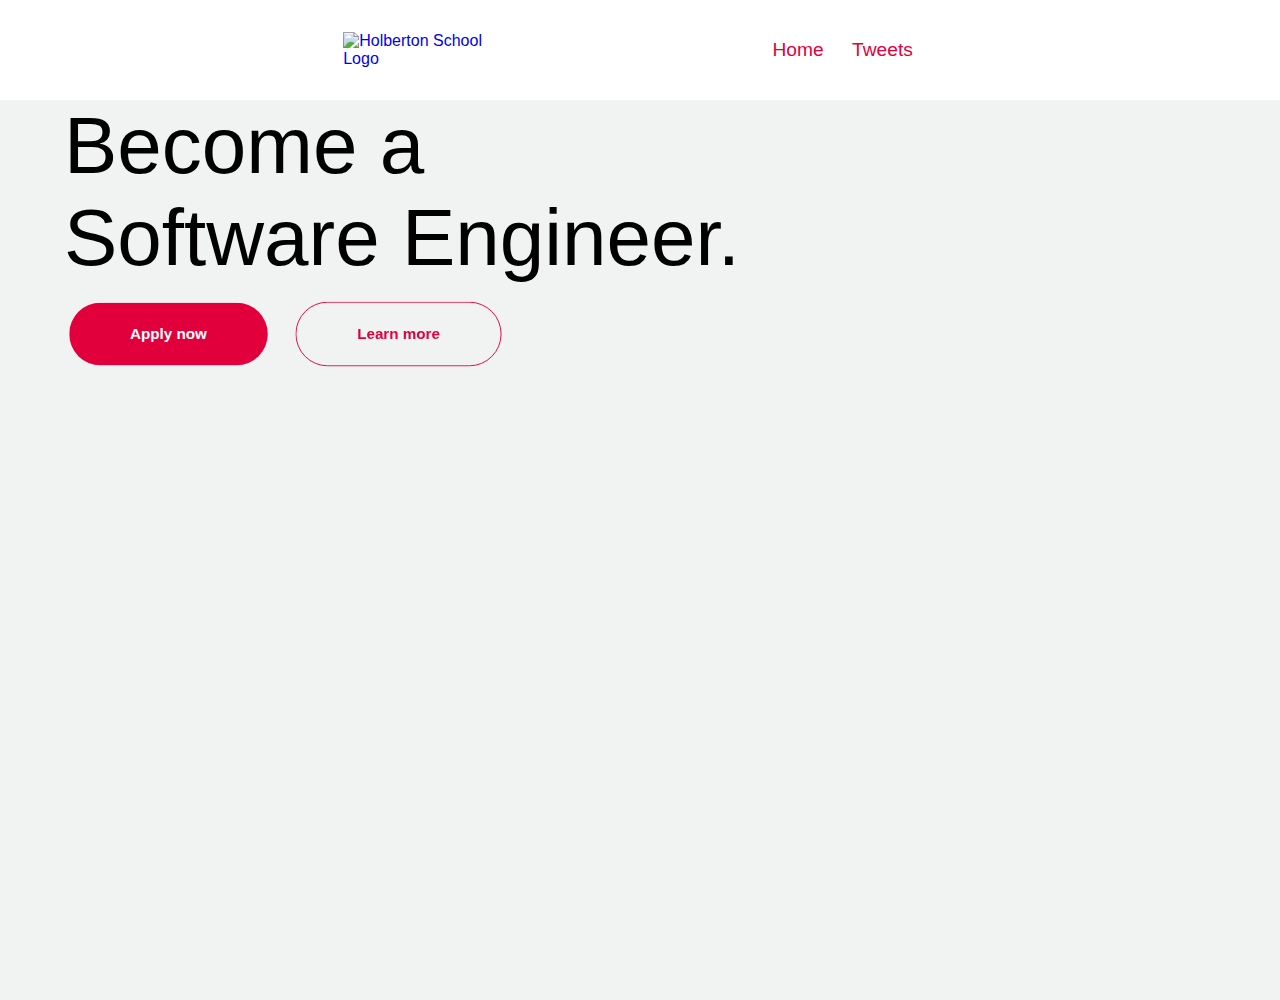
==== index.html @ dfec3b62 "first commit" ====
<!DOCTYPE html>
<html lang="en">
  <head>
    <meta charset="UTF-8" />
    <meta name="viewport" content="width=device-width, initial-scale=1.0" />
    <link rel="stylesheet" href="css/style.css" />
    <title>Holberton School - School of Computer Science and Programming</title>
  </head>
  <body>
    <header>
      <div class="container header-wrapper">
        <a href="#" class="logo">
          <img
            src="https://uploads-ssl.webflow.com/6105315644a26f77912a1ada/63eea844ae4e3022154e2878_Holberton-p-500.png"
            alt="Holberton School Logo"
          />
        </a>
        <nav>
          <ul>
            <li><a href="index.html">Home</a></li>
            <li><a href="tweets.html">Tweets</a></li>
          </ul>
        </nav>
      </div>
    </header>
    <main>
      <section class="hero">
        <div class="container">
          <h1>Become a <br> Software Engineer.</h1>
          <a href="#" class="btn primary-btn">Apply now</a>
          <a href="tweets.html" class="btn secondary-btn">Learn more</a>
        </div>
      </section>
    </main>
  </body>
</html>
---- css/style.css ----
*{
    margin: 0;
    padding: 0;
    box-sizing: border-box;
}

@import url('https://fonts.googleapis.com/css2?family=Hanken+Grotesk&display=swap');

:root{
    --primary-color: #e1003c;
    --secondary-color: rgba(41, 39, 40, .8);
    --background-color: #f1f2f2;
}

a{
    text-decoration: none;
}
ul{
    list-style-type: none;
}

.primary-btn{
    background-color: var(--primary-color);
    color: #fff;
    
}

.secondary-btn{
    border: 1px solid var(--primary-color);
    color: var(--primary-color);
}

.container{
    width: 90%;
    margin: 0 auto;
}

.container::after,
.container::before{
    content: " ";
    grid-area: 1 / 1 / 2 / 2;
    grid-row-start: 1;
    grid-column-start: 1;
    grid-row-end: 2;
    grid-column-end: 2;
    display: grid;
}

body{
    font-family: 'Hanken Grotesk', sans-serif;
}

header{
    position: -webkit-sticky;
    position: sticky;
    top: 0;
    background-color: #fff;
}

.header-wrapper{
    height: 100px;
    display: flex;
    justify-content: space-between; 
    align-items: center;
}

.logo{
    width: 150px;
}

.logo img{
    width: 100%;
}
nav ul li{
    display: inline-block;
}

nav ul li a{
    color: var(--primary-color);
    font-size: 1.2rem;
    font-weight: 500;
    padding-right: 1.5rem;
    transition: 0.3s;
}

nav ul li a:hover{
    color: black;
}

section{
    height: 100vh;
}

.hero{
    background-color: var(--background-color);
    background-image: url('https://uploads-ssl.webflow.com/6105315644a26f77912a1ada/611e13a82c74407dfebd313f_semi-logo-holberton-01.svg');
    background-repeat: no-repeat;
    background-position: top right;
}

.hero h1{
    font-size: 80px;
    font-weight: 500;
}

.hero .btn{
    display: inline-block;
    padding: 1.5rem 4rem;
    border-radius: 80px;
    transition: 0.3s;
    margin-top: 1rem;
    margin-right: 0.8rem;
    font-weight: bold;
    transform: scale(0.95);
}

.hero .btn:hover{
    transform: scale(1);
}

.hero .btn:first-child{
    margin-left: 0;
}
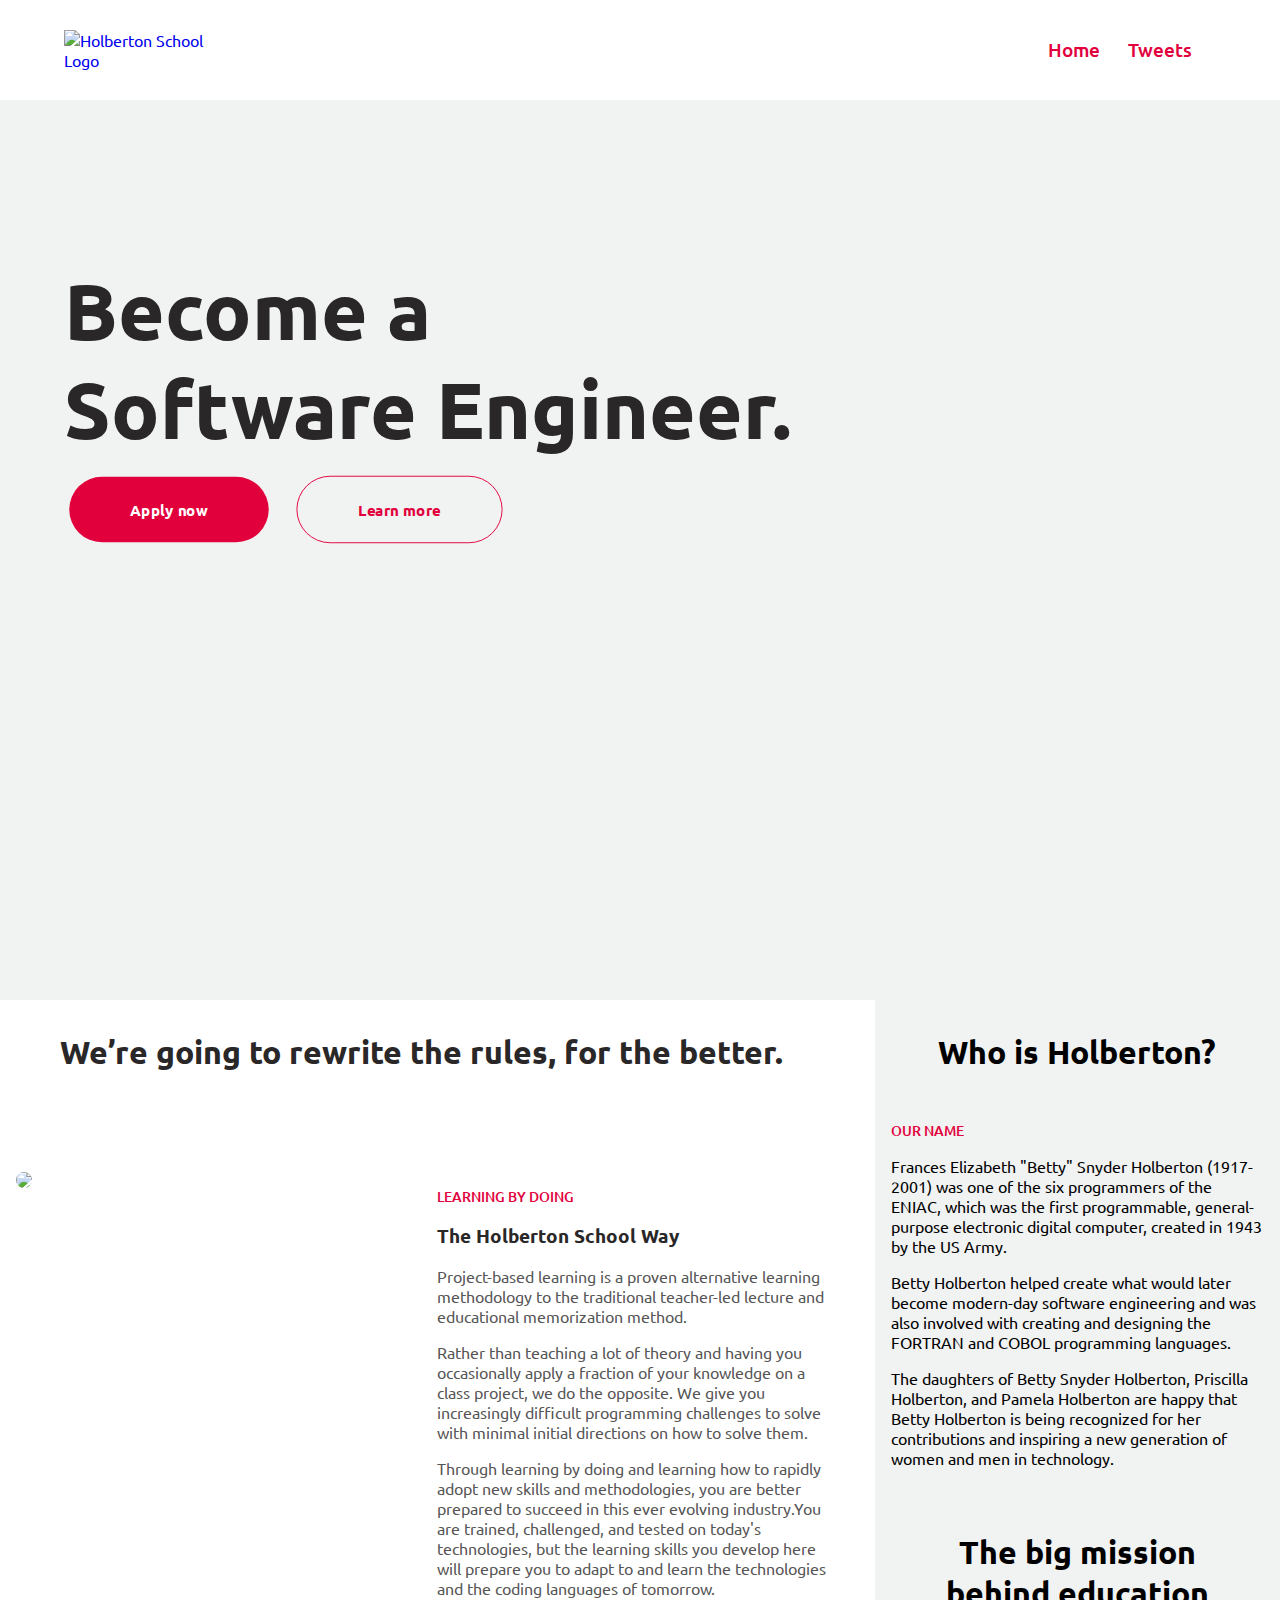
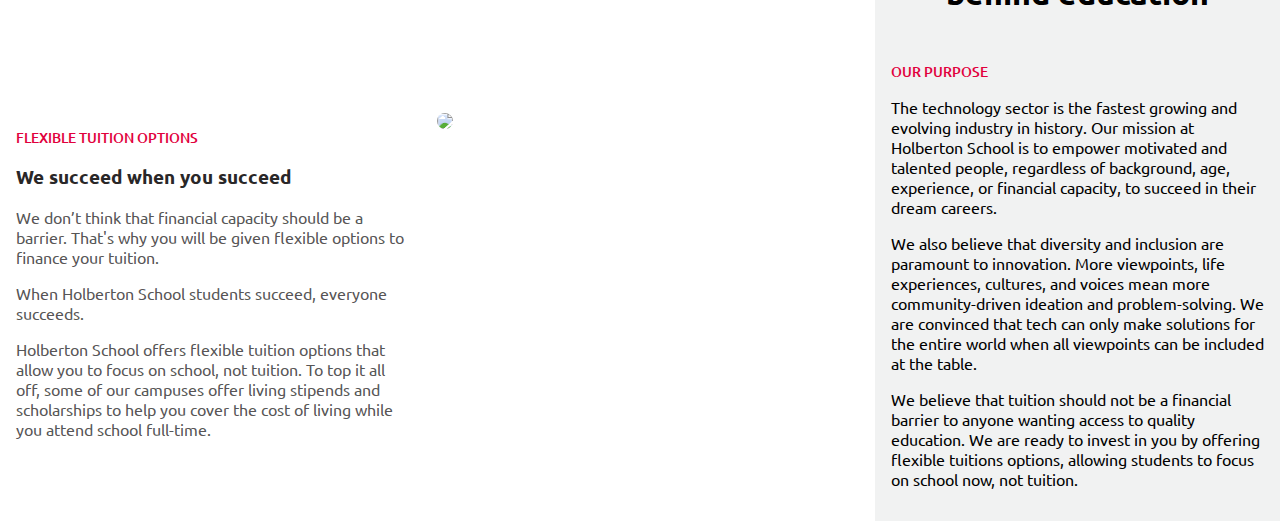
==== commit 19a1b1bb: "main added" ====
--- a/index.html
+++ b/index.html
@@ -4,6 +4,12 @@
     <meta charset="UTF-8" />
     <meta name="viewport" content="width=device-width, initial-scale=1.0" />
     <link rel="stylesheet" href="css/style.css" />
+    <link rel="preconnect" href="https://fonts.googleapis.com" />
+    <link rel="preconnect" href="https://fonts.gstatic.com" crossorigin />
+    <link
+      href="https://fonts.googleapis.com/css2?family=Ubuntu&display=swap"
+      rel="stylesheet"
+    />
     <title>Holberton School - School of Computer Science and Programming</title>
   </head>
   <body>
@@ -26,11 +32,109 @@
     <main>
       <section class="hero">
         <div class="container">
-          <h1>Become a <br> Software Engineer.</h1>
+          <h1>
+            Become a <br />
+            Software Engineer.
+          </h1>
           <a href="#" class="btn primary-btn">Apply now</a>
           <a href="tweets.html" class="btn secondary-btn">Learn more</a>
         </div>
       </section>
+      <section class="content">
+        <h2 class="content-title">
+          We’re going to rewrite the rules, for the better.
+        </h2>
+        <div class="content-item">
+          <img
+            src="https://uploads-ssl.webflow.com/6105315644a26f77912a1ada/61058b185aff04feaec9b10a_Holberton_Tulsa_0311.jpg"
+          />
+        </div>
+        <div class="content-item">
+          <h2 class="item-title">LEARNING BY DOING</h2>
+          <h3 class="item-subtitle">The Holberton School Way</h3>
+          <p>
+            Project-based learning is a proven alternative learning methodology
+            to the traditional teacher-led lecture and educational memorization
+            method.
+          </p>
+          <p>
+            Rather than teaching a lot of theory and having you occasionally
+            apply a fraction of your knowledge on a class project, we do the
+            opposite. We give you increasingly difficult programming challenges
+            to solve with minimal initial directions on how to solve them.
+          </p>
+          <p>
+            Through learning by doing and learning how to rapidly adopt new
+            skills and methodologies, you are better prepared to succeed in this
+            ever evolving industry.You are trained, challenged, and tested on
+            today's technologies, but the learning skills you develop here will
+            prepare you to adapt to and learn the technologies and the coding
+            languages of tomorrow.
+          </p>
+        </div>
+        <div class="content-item">
+          <h2 class="item-title">FLEXIBLE TUITION OPTIONS</h2>
+          <h3 class="item-subtitle">We succeed when you succeed</h3>
+          <p>
+            We don’t think that financial capacity should be a barrier. That's
+            why you will be given flexible options to finance your tuition.
+          </p>
+          <p>When Holberton School students succeed, everyone succeeds.</p>
+          <p>
+            Holberton School offers flexible tuition options that allow you to
+            focus on school, not tuition. To top it all off, some of our
+            campuses offer living stipends and scholarships to help you cover
+            the cost of living while you attend school full-time.
+          </p>
+        </div>
+        <div class="content-item">
+          <img
+            src="https://uploads-ssl.webflow.com/6105315644a26f77912a1ada/61058b175aff04db05c9b109_Holberton_Tulsa_0403.jpg"
+          />
+        </div>
+      </section>
+      <aside>
+        <h2>Who is Holberton?</h2>
+        <p class="aside-subtitle">OUR NAME</p>
+        <p>
+          Frances Elizabeth "Betty" Snyder Holberton (1917-2001) was one of the
+          six programmers of the ENIAC, which was the first programmable,
+          general-purpose electronic digital computer, created in 1943 by the US
+          Army.
+        </p>
+        <p>
+          Betty Holberton helped create what would later become modern-day
+          software engineering and was also involved with creating and designing
+          the FORTRAN and COBOL programming languages.
+        </p>
+        <p>
+          The daughters of Betty Snyder Holberton, Priscilla Holberton, and
+          Pamela Holberton are happy that Betty Holberton is being recognized
+          for her contributions and inspiring a new generation of women and men
+          in technology.
+        </p>
+        <h2>The big mission behind education</h2>
+        <p class="aside-subtitle">OUR PURPOSE</p>
+        <p>
+          The technology sector is the fastest growing and evolving industry in
+          history. Our mission at Holberton School is to empower motivated and
+          talented people, regardless of background, age, experience, or
+          financial capacity, to succeed in their dream careers.
+        </p>
+        <p>
+          We also believe that diversity and inclusion are paramount to
+          innovation. More viewpoints, life experiences, cultures, and voices
+          mean more community-driven ideation and problem-solving. We are
+          convinced that tech can only make solutions for the entire world when
+          all viewpoints can be included at the table.
+        </p>
+        <p>
+          We believe that tuition should not be a financial barrier to anyone
+          wanting access to quality education. We are ready to invest in you by
+          offering flexible tuitions options, allowing students to focus on
+          school now, not tuition.
+        </p>
+      </aside>
     </main>
   </body>
 </html>
--- a/css/style.css
+++ b/css/style.css
@@ -4,12 +4,12 @@
     box-sizing: border-box;
 }
 
-@import url('https://fonts.googleapis.com/css2?family=Hanken+Grotesk&display=swap');
-
 :root{
     --primary-color: #e1003c;
     --secondary-color: rgba(41, 39, 40, .8);
     --background-color: #f1f2f2;
+    --primary-text-color: #292728;
+    --secondary-text-color: rgba(41, 39, 40, .8);
 }
 
 a{
@@ -35,19 +35,8 @@
     margin: 0 auto;
 }
 
-.container::after,
-.container::before{
-    content: " ";
-    grid-area: 1 / 1 / 2 / 2;
-    grid-row-start: 1;
-    grid-column-start: 1;
-    grid-row-end: 2;
-    grid-column-end: 2;
-    display: grid;
-}
-
 body{
-    font-family: 'Hanken Grotesk', sans-serif;
+    font-family: 'Ubuntu', sans-serif;
 }
 
 header{
@@ -55,6 +44,7 @@
     position: sticky;
     top: 0;
     background-color: #fff;
+    z-index: 10;
 }
 
 .header-wrapper{
@@ -91,7 +81,14 @@
     height: 100vh;
 }
 
+main{
+    display: grid;
+    grid-template-columns: repeat(3, 1fr);
+    column-gap: 2rem;
+}
+
 .hero{
+    grid-column: 3 span;
     background-color: var(--background-color);
     background-image: url('https://uploads-ssl.webflow.com/6105315644a26f77912a1ada/611e13a82c74407dfebd313f_semi-logo-holberton-01.svg');
     background-repeat: no-repeat;
@@ -100,7 +97,9 @@
 
 .hero h1{
     font-size: 80px;
-    font-weight: 500;
+    color: var(--primary-text-color);
+    font-weight: 600;
+    padding-top: 10rem;
 }
 
 .hero .btn{
@@ -122,3 +121,62 @@
     margin-left: 0;
 }
 
+main .content{
+    height: auto;
+    grid-column: 1/3;
+    display: grid;
+    grid-template-columns: repeat(2, 1fr);
+    grid-gap: 2rem; 
+    padding: 0 1rem;
+}
+
+main .content .content-title{
+    grid-column: 1/3;
+    text-align: center;
+    font-size: 2rem;
+    color: var(--primary-text-color);
+    margin-top: 2rem;
+}
+
+main .content .content-item img{
+    width: 100%;
+    border-radius: 2rem;
+}
+
+main .content .content-item .item-title,
+main aside .aside-subtitle{
+    color: var(--primary-color);
+    font-weight: 500;
+    font-size: 0.9rem;
+    margin-top: 1rem;
+}
+
+main .content .content-item .item-subtitle{
+    color: var(--primary-text-color);
+    line-height: 1.5;
+    margin: 1rem 0;
+}
+
+main .content .content-item p{
+    color: var(--secondary-text-color);
+    padding-bottom: 1rem;
+}
+
+main aside{
+    padding: 1rem;
+    background-color: var(--background-color);
+}
+
+main aside h2{
+    text-align: center;
+    font-size: 2rem;
+    padding: 1rem;
+    margin: 2rem 0;
+}
+main aside h2:first-child{
+    margin-top: 0;
+}
+
+main aside p{
+    padding-bottom: 1rem;
+}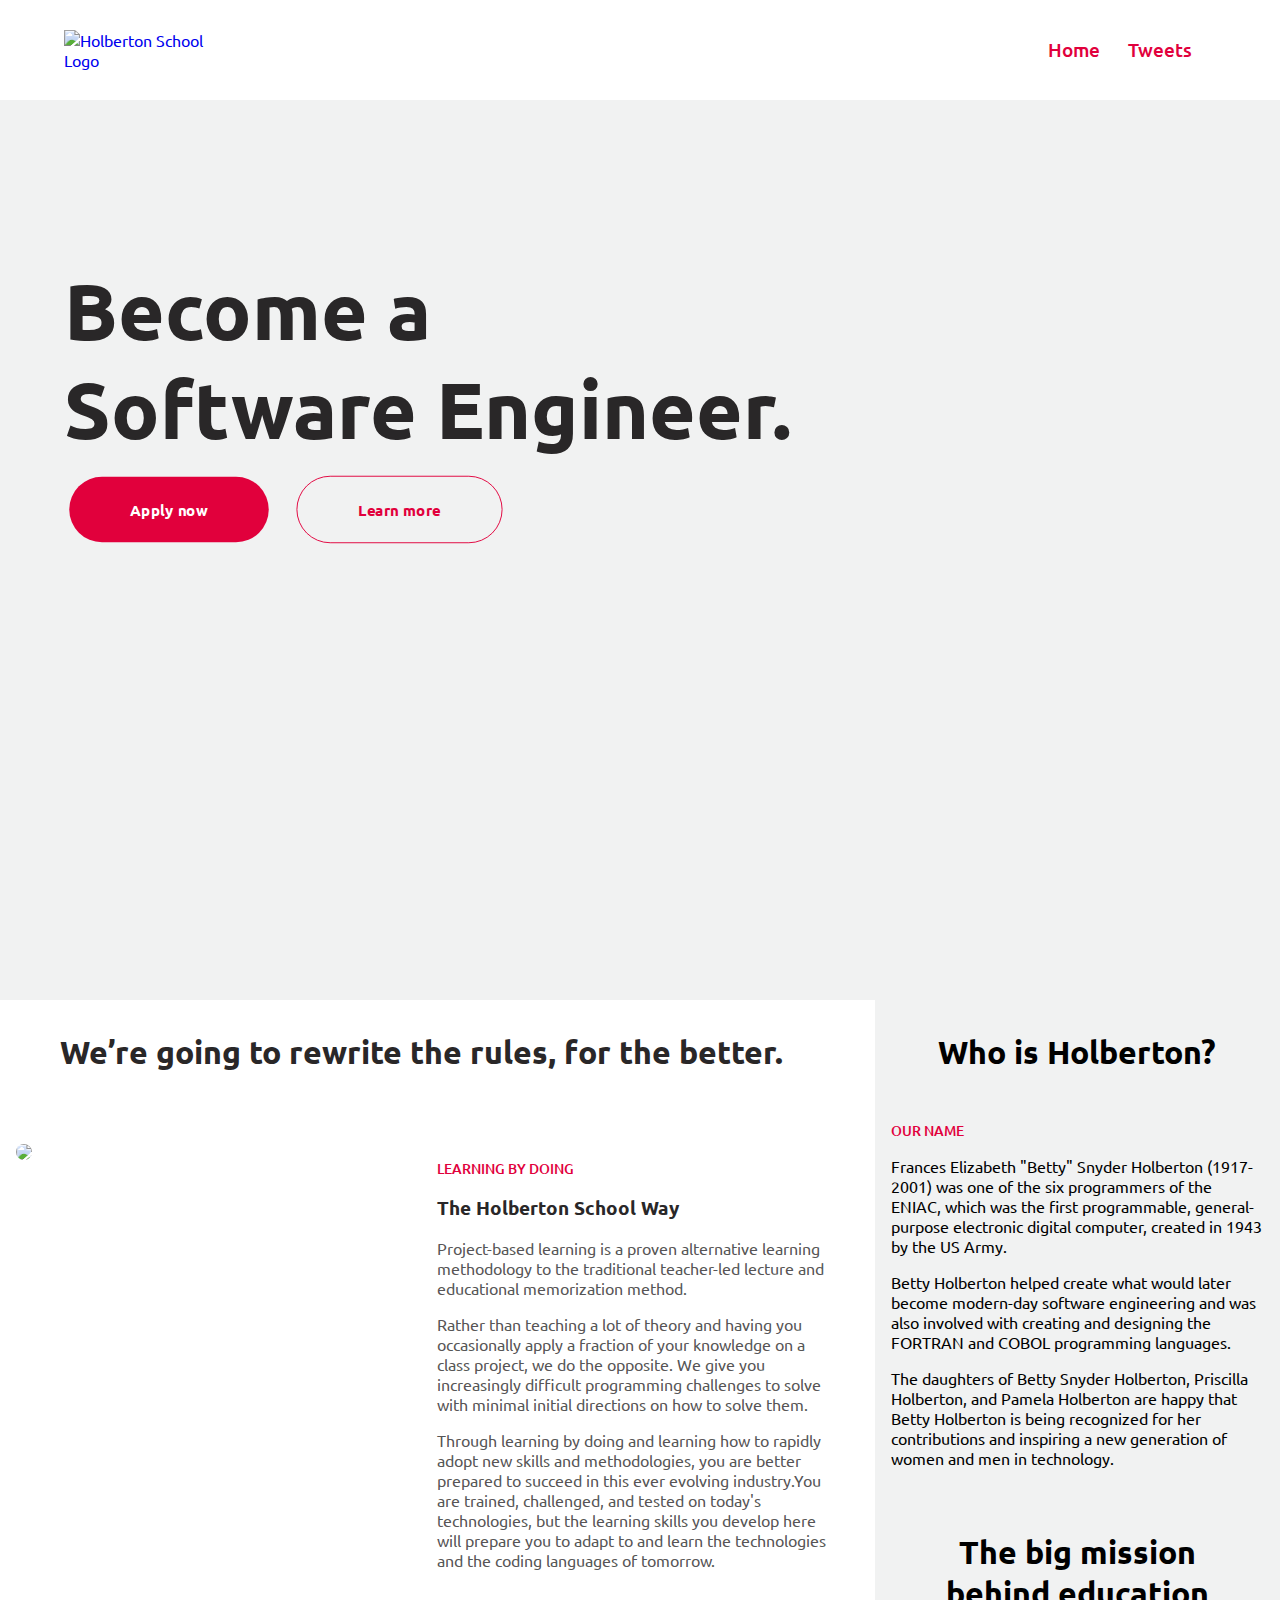
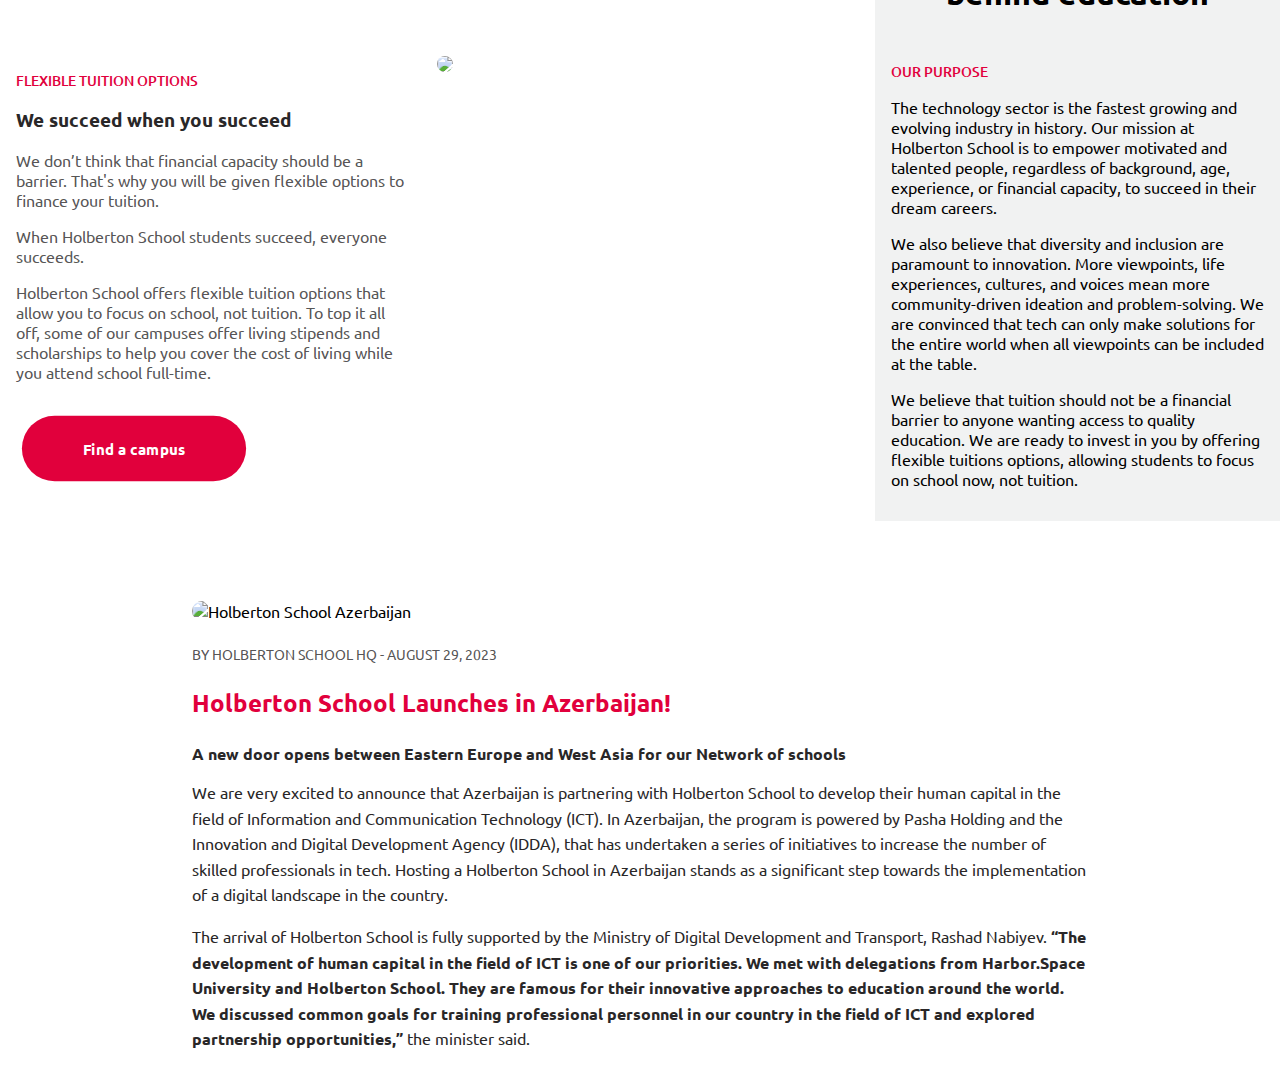
==== commit 28f90835: "article added" ====
--- a/index.html
+++ b/index.html
@@ -86,6 +86,7 @@
             campuses offer living stipends and scholarships to help you cover
             the cost of living while you attend school full-time.
           </p>
+          <a href="#" class="btn primary-btn">Find a campus</a>
         </div>
         <div class="content-item">
           <img
@@ -135,6 +136,46 @@
           school now, not tuition.
         </p>
       </aside>
+      <article>
+        <img
+          src="https://blog.holbertonschool.com/wp-content/uploads/2023/08/2022_-NEW-CAMPUS-Blogpost.png"
+          alt="Holberton School Azerbaijan"
+        />
+        <div class="article-content">
+          <span>BY HOLBERTON SCHOOL HQ - AUGUST 29, 2023</span>
+          <h2 class="article-title">
+            Holberton School Launches in Azerbaijan!
+          </h2>
+          <h3 class="article-subtitle">
+            A new door opens between Eastern Europe and West Asia for our
+            Network of schools
+          </h3>
+          <p>
+            We are very excited to announce that Azerbaijan is partnering with
+            Holberton School to develop their human capital in the field of
+            Information and Communication Technology (ICT). In Azerbaijan, the
+            program is powered by Pasha Holding and the Innovation and Digital
+            Development Agency (IDDA), that has undertaken a series of
+            initiatives to increase the number of skilled professionals in tech.
+            Hosting a Holberton School in Azerbaijan stands as a significant
+            step towards the implementation of a digital landscape in the
+            country.
+          </p>
+          <p>
+            The arrival of Holberton School is fully supported by the Ministry
+            of Digital Development and Transport, Rashad Nabiyev.
+            <strong
+              >“The development of human capital in the field of ICT is one of
+              our priorities. We met with delegations from Harbor.Space
+              University and Holberton School. They are famous for their
+              innovative approaches to education around the world. We discussed
+              common goals for training professional personnel in our country in
+              the field of ICT and explored partnership opportunities,”
+            </strong>
+            the minister said.
+          </p>
+        </div>
+      </article>
     </main>
   </body>
 </html>
--- a/css/style.css
+++ b/css/style.css
@@ -102,7 +102,7 @@
     padding-top: 10rem;
 }
 
-.hero .btn{
+.btn{
     display: inline-block;
     padding: 1.5rem 4rem;
     border-radius: 80px;
@@ -113,13 +113,11 @@
     transform: scale(0.95);
 }
 
-.hero .btn:hover{
+.btn:hover{
     transform: scale(1);
 }
 
-.hero .btn:first-child{
-    margin-left: 0;
-}
+
 
 main .content{
     height: auto;
@@ -179,4 +177,48 @@
 
 main aside p{
     padding-bottom: 1rem;
+}
+
+main article{
+    grid-column: 1/4;
+    margin-top: 5rem;
+    display: flex;
+    flex-direction: column;
+    align-items: center;
+}
+
+main article img{
+    border-radius: 40px;
+    width: 70%;
+}
+
+.article-content{
+    width: 70%;
+    text-align: left;
+}
+
+main article span{
+    display: block;
+    font-weight: normal;
+    color: var(--secondary-text-color);
+    font-size: 0.9rem;
+    padding-top: 1.5rem;
+}
+
+main article .article-title{
+    color: var(--primary-color);
+    margin: 1.5rem 0;
+}
+
+
+main article .article-subtitle{
+    font-size: 1rem;
+    margin-bottom: 1rem;
+    color: var(--primary-text-color);
+}
+
+main article p{
+    margin-bottom: 1rem;
+    color: var(--primary-text-color);
+    line-height: 1.6;
 }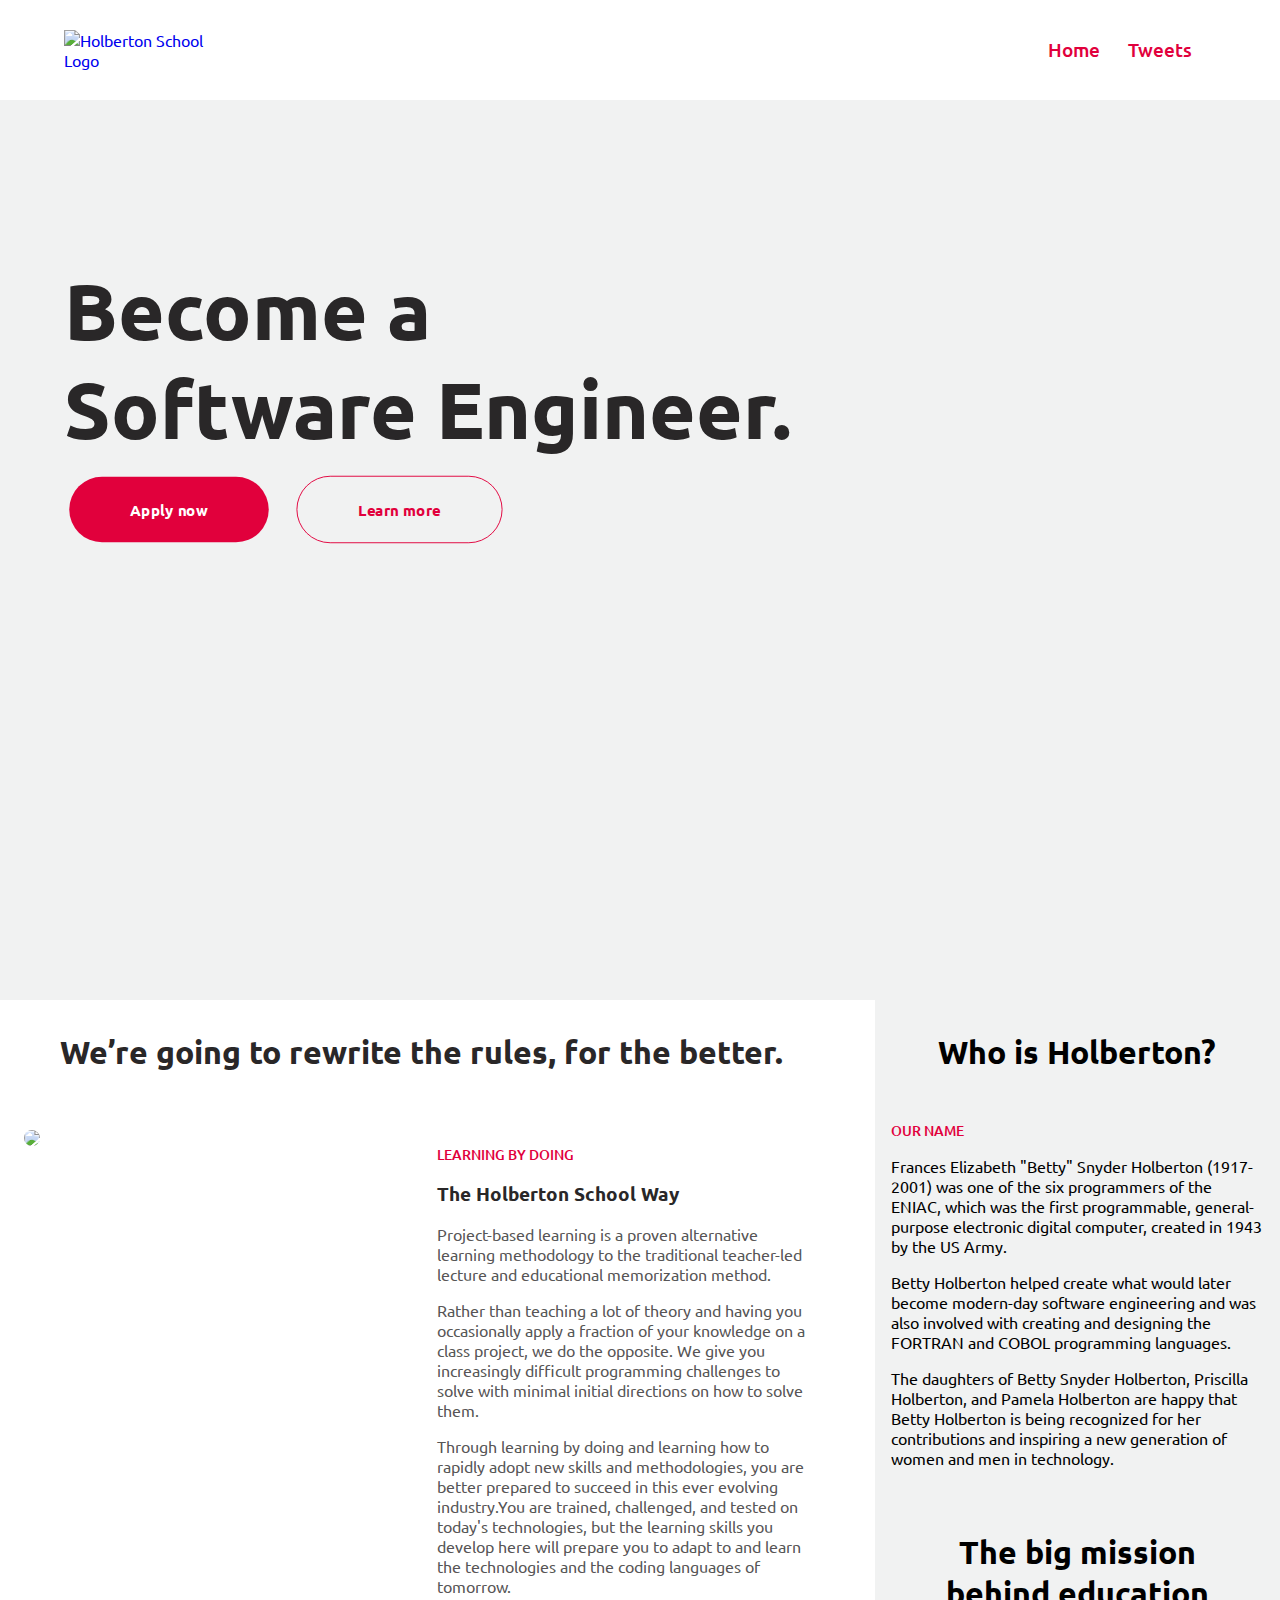
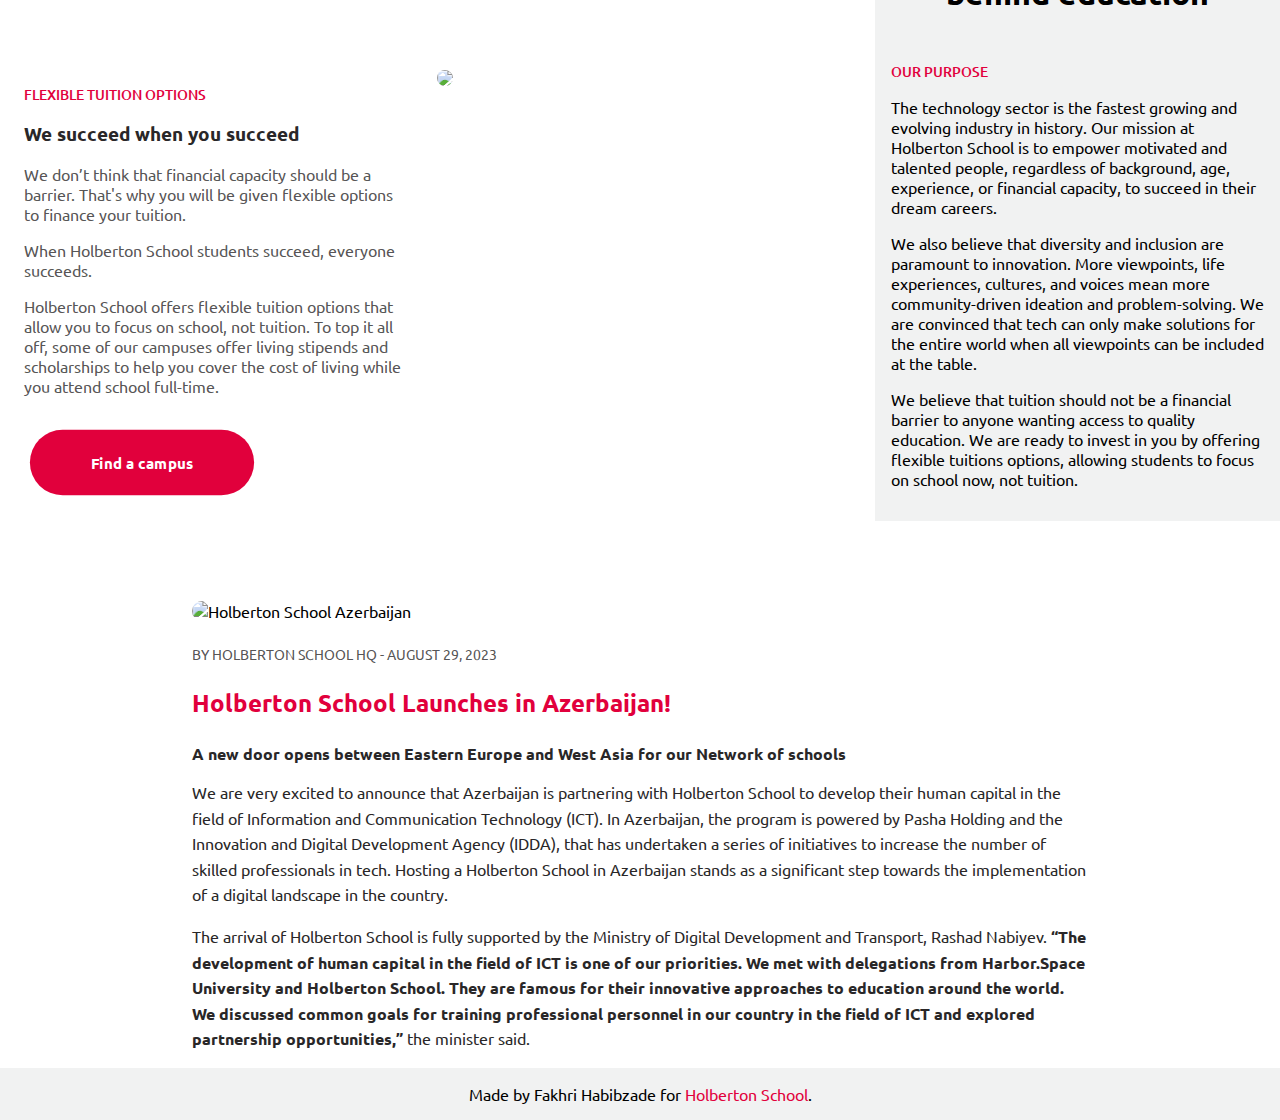
==== commit a605ee61: "updating index.html and adding tweets.html" ====
--- a/index.html
+++ b/index.html
@@ -177,5 +177,13 @@
         </div>
       </article>
     </main>
+    <footer>
+      <p>
+        Made by Fakhri Habibzade for
+        <a href="https://apply.holbertonschool.com" target="_blank"
+          >Holberton School</a
+        >.
+      </p>
+    </footer>
   </body>
 </html>
--- a/css/style.css
+++ b/css/style.css
@@ -125,7 +125,7 @@
     display: grid;
     grid-template-columns: repeat(2, 1fr);
     grid-gap: 2rem; 
-    padding: 0 1rem;
+    padding: 0 1.5rem;
 }
 
 main .content .content-title{
@@ -221,4 +221,54 @@
     margin-bottom: 1rem;
     color: var(--primary-text-color);
     line-height: 1.6;
-}+}
+footer{
+    padding: 1rem 0;
+    background-color: var(--background-color);
+}
+
+
+footer p{
+    text-align: center;
+}
+footer p a{
+    color: var(--primary-color);
+}
+
+@media screen and (max-width: 768px){
+    main,
+    main .content{
+        grid-template-columns: repeat(1, 1fr);
+    }
+
+    .hero{
+        height: 50vh;
+        background-size: 30%;
+        background-position: right center;
+    }
+    
+    .hero h1{
+        font-size: 36px;
+        padding-top: 7rem;
+    }
+
+    .btn{
+        padding: 1rem 2rem;
+        margin-right: 0;
+    }
+
+    main .hero,
+    main .content,
+    main .content .content-title,
+    main article{
+        grid-column: 1;
+    }
+
+    main article{
+        margin-top: 3rem;
+    }
+
+    main article img{
+        width: 80%;
+    }
+}
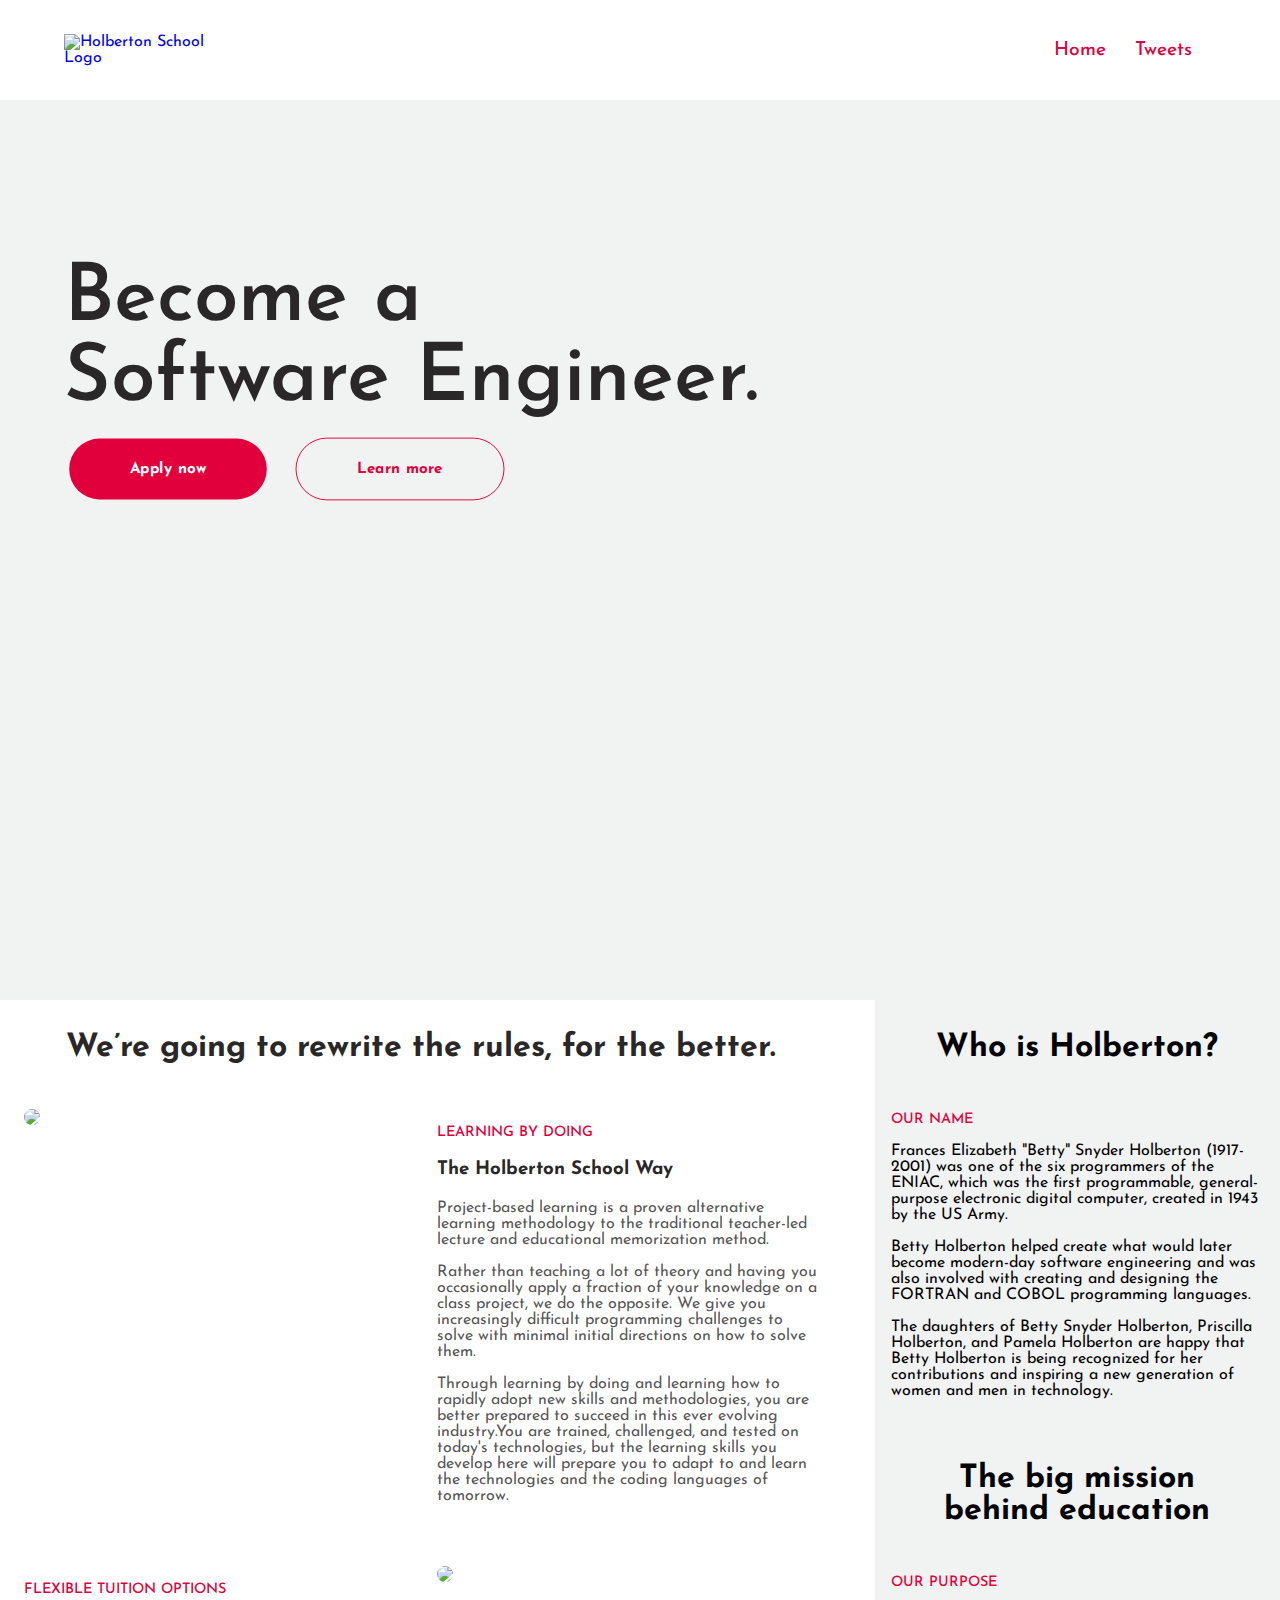
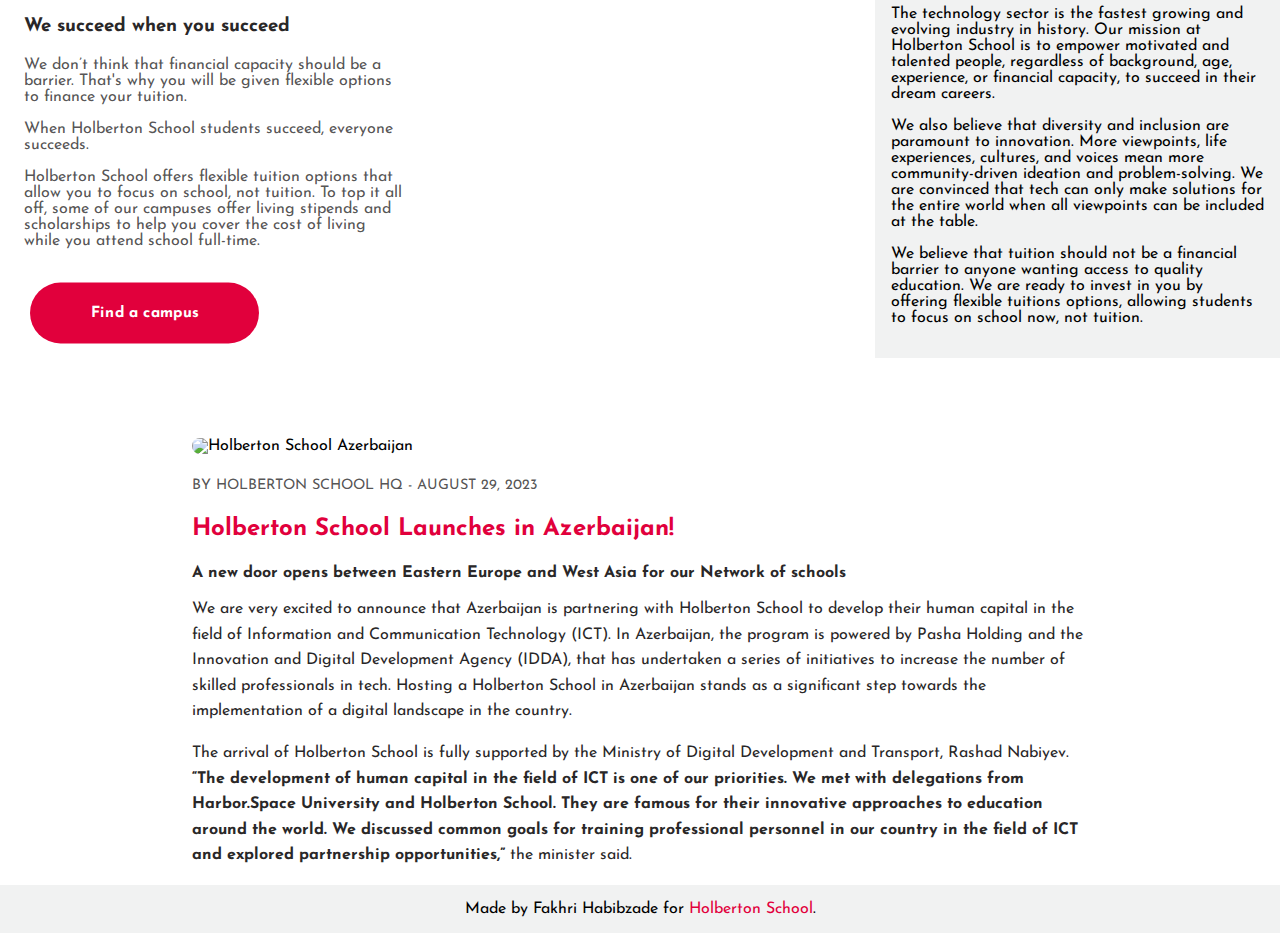
==== commit 942db082: "changing font" ====
--- a/index.html
+++ b/index.html
@@ -4,10 +4,8 @@
     <meta charset="UTF-8" />
     <meta name="viewport" content="width=device-width, initial-scale=1.0" />
     <link rel="stylesheet" href="css/style.css" />
-    <link rel="preconnect" href="https://fonts.googleapis.com" />
-    <link rel="preconnect" href="https://fonts.gstatic.com" crossorigin />
     <link
-      href="https://fonts.googleapis.com/css2?family=Ubuntu&display=swap"
+      href="https://fonts.googleapis.com/css2?family=Josefin+Sans&display=swap"
       rel="stylesheet"
     />
     <title>Holberton School - School of Computer Science and Programming</title>
--- a/css/style.css
+++ b/css/style.css
@@ -36,7 +36,7 @@
 }
 
 body{
-    font-family: 'Ubuntu', sans-serif;
+    font-family: 'Josefin Sans', sans-serif;
 }
 
 header{
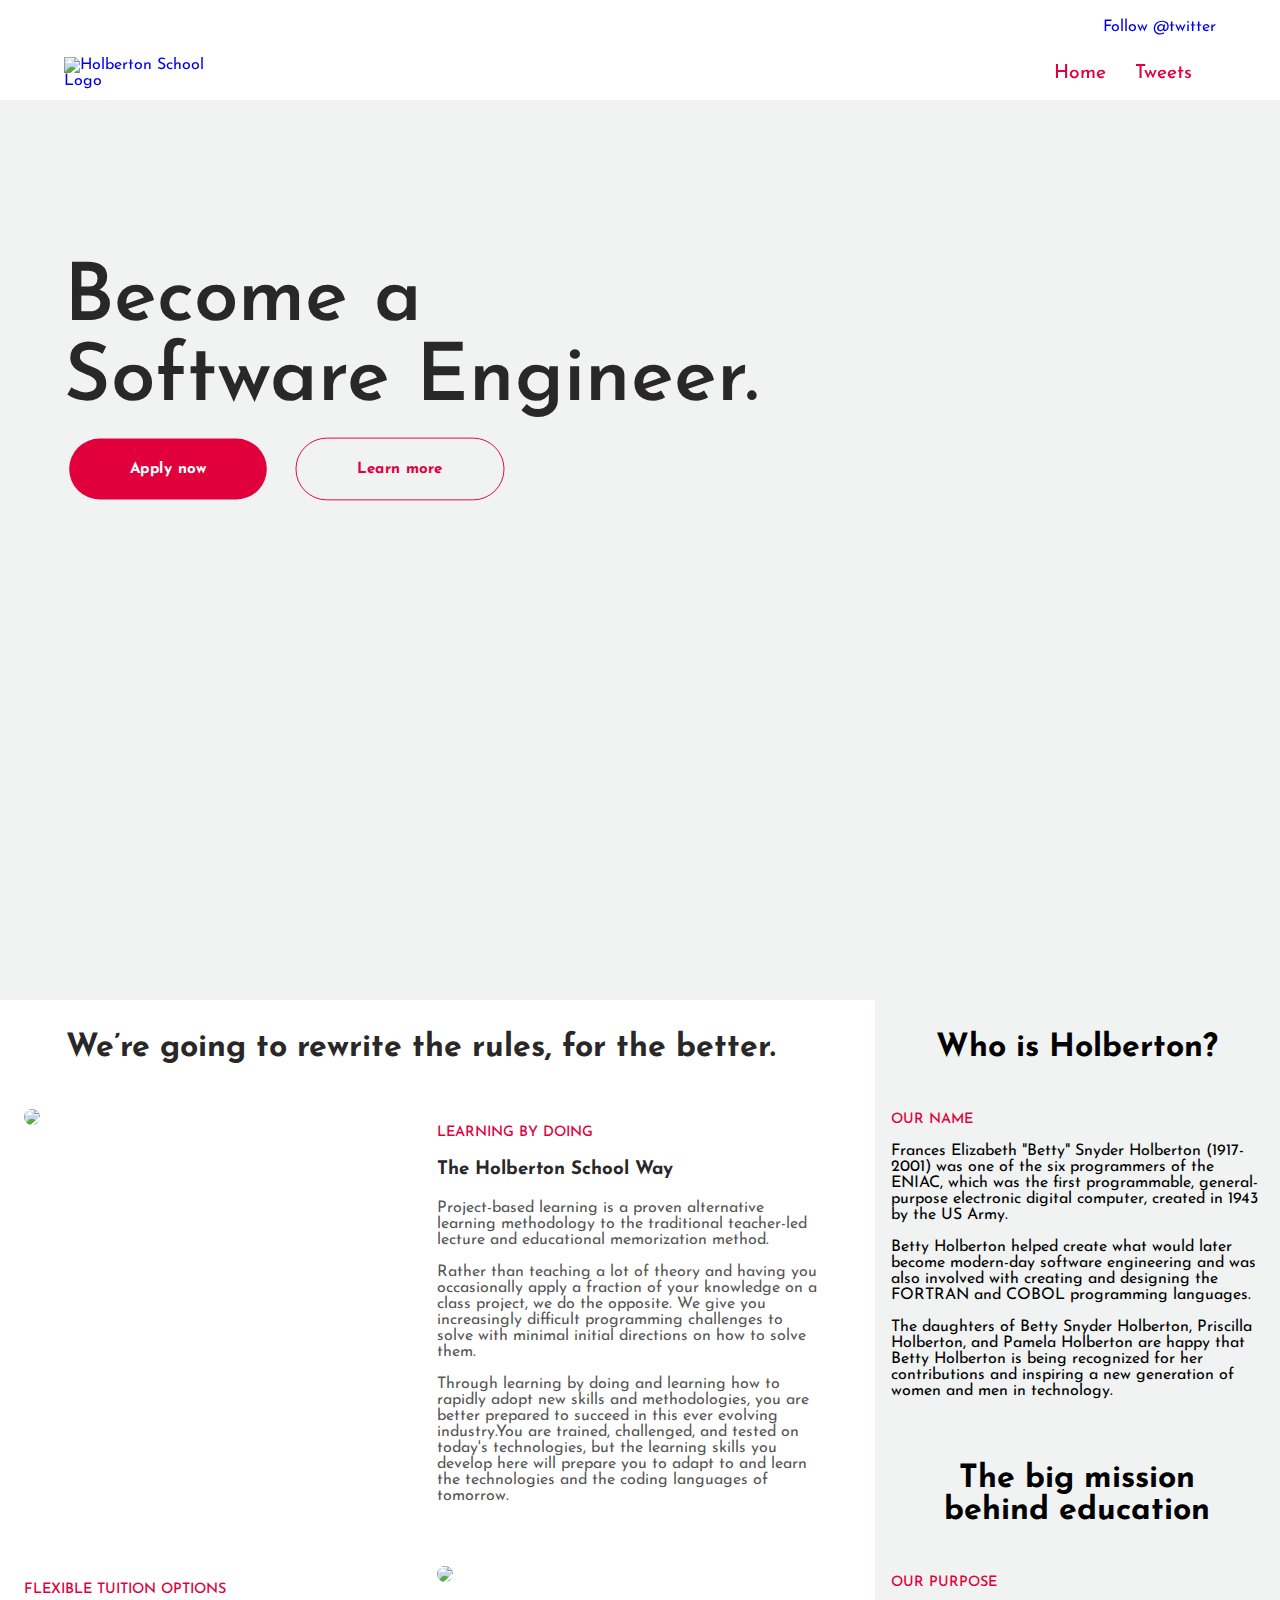
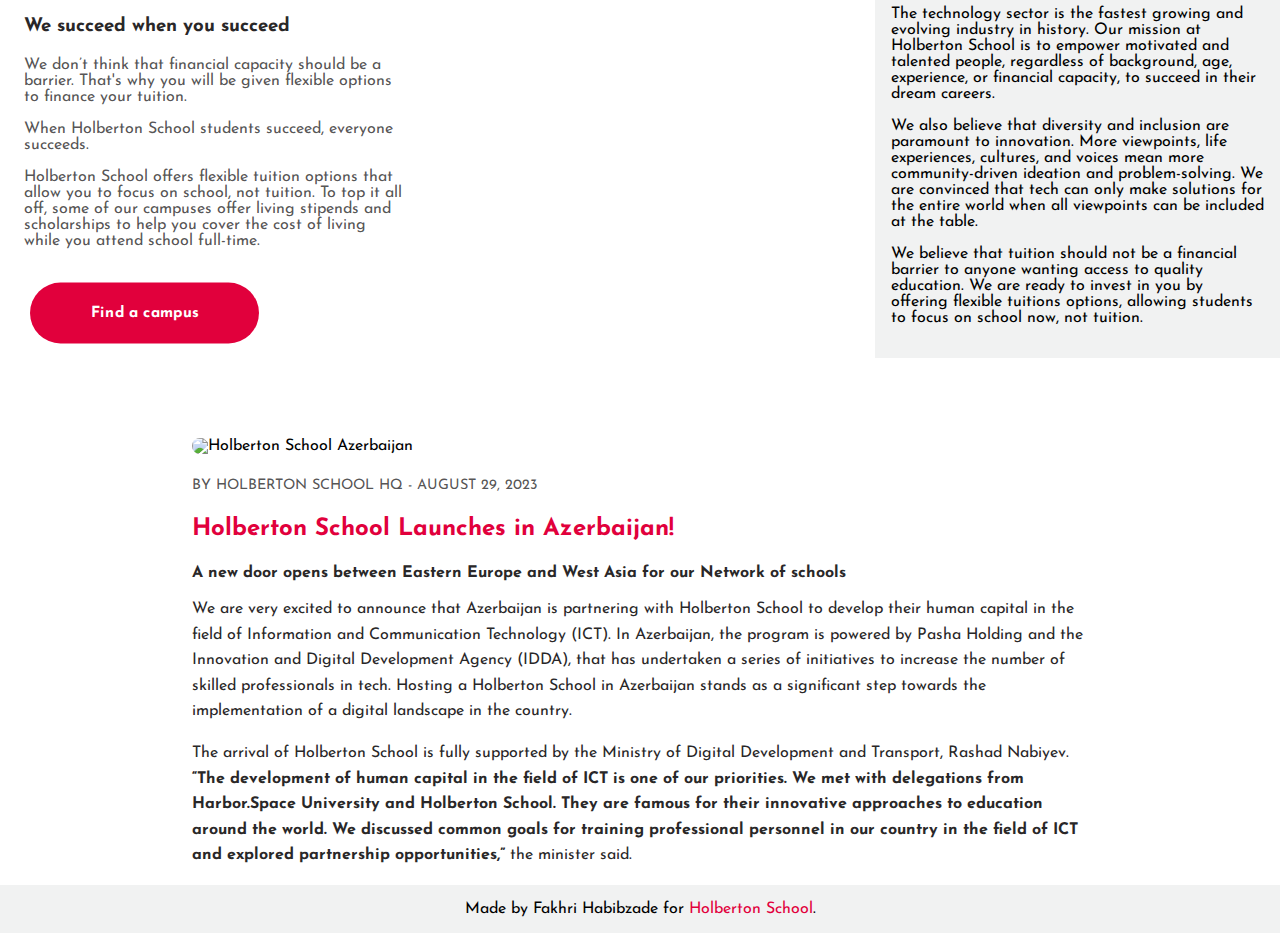
==== commit cb6891e7: "index.html updated and disqus added to tweets.html" ====
--- a/index.html
+++ b/index.html
@@ -9,11 +9,35 @@
       rel="stylesheet"
     />
     <title>Holberton School - School of Computer Science and Programming</title>
+    <script src="behavior.js"></script>
+    <script
+      async
+      src="https://platform.twitter.com/widgets.js"
+      charset="utf-8"
+    ></script>
   </head>
   <body>
     <header>
       <div class="container header-wrapper">
-        <a href="#" class="logo">
+        <div class="right">
+          <iframe
+            src="https://www.facebook.com/plugins/share_button.php?href=http%3A%2F%2F35.180.191.104%2F&layout&size&width=77&height=20&appId"
+            width="77"
+            height="20"
+            style="border: none; overflow: hidden"
+            scrolling="no"
+            frameborder="0"
+            allowfullscreen="true"
+            allow="autoplay; clipboard-write; encrypted-media; picture-in-picture; web-share"
+          ></iframe>
+          <a
+            href="https://twitter.com/twitter?ref_src=twsrc%5Etfw"
+            class="twitter-follow-button"
+            data-show-count="false"
+            >Follow @twitter</a
+          >
+        </div>
+        <a href="index.html" class="logo">
           <img
             src="https://uploads-ssl.webflow.com/6105315644a26f77912a1ada/63eea844ae4e3022154e2878_Holberton-p-500.png"
             alt="Holberton School Logo"
@@ -28,152 +52,157 @@
       </div>
     </header>
     <main>
-      <section class="hero">
-        <div class="container">
-          <h1>
-            Become a <br />
-            Software Engineer.
-          </h1>
-          <a href="#" class="btn primary-btn">Apply now</a>
-          <a href="tweets.html" class="btn secondary-btn">Learn more</a>
-        </div>
-      </section>
-      <section class="content">
-        <h2 class="content-title">
-          We’re going to rewrite the rules, for the better.
-        </h2>
-        <div class="content-item">
+      <div class="home-page">
+        <section class="hero">
+          <div class="container">
+            <h1>
+              Become a <br />
+              Software Engineer.
+            </h1>
+            <a href="#" class="btn primary-btn">Apply now</a>
+            <a href="tweets.html" class="btn secondary-btn">Learn more</a>
+          </div>
+        </section>
+        <section class="content">
+          <h2 class="content-title">
+            We’re going to rewrite the rules, for the better.
+          </h2>
+          <div class="content-item">
+            <img
+              src="https://uploads-ssl.webflow.com/6105315644a26f77912a1ada/61058b185aff04feaec9b10a_Holberton_Tulsa_0311.jpg"
+            />
+          </div>
+          <div class="content-item">
+            <h2 class="item-title">LEARNING BY DOING</h2>
+            <h3 class="item-subtitle">The Holberton School Way</h3>
+            <p>
+              Project-based learning is a proven alternative learning
+              methodology to the traditional teacher-led lecture and educational
+              memorization method.
+            </p>
+            <p>
+              Rather than teaching a lot of theory and having you occasionally
+              apply a fraction of your knowledge on a class project, we do the
+              opposite. We give you increasingly difficult programming
+              challenges to solve with minimal initial directions on how to
+              solve them.
+            </p>
+            <p>
+              Through learning by doing and learning how to rapidly adopt new
+              skills and methodologies, you are better prepared to succeed in
+              this ever evolving industry.You are trained, challenged, and
+              tested on today's technologies, but the learning skills you
+              develop here will prepare you to adapt to and learn the
+              technologies and the coding languages of tomorrow.
+            </p>
+          </div>
+          <div class="content-item">
+            <h2 class="item-title">FLEXIBLE TUITION OPTIONS</h2>
+            <h3 class="item-subtitle">We succeed when you succeed</h3>
+            <p>
+              We don’t think that financial capacity should be a barrier. That's
+              why you will be given flexible options to finance your tuition.
+            </p>
+            <p>When Holberton School students succeed, everyone succeeds.</p>
+            <p>
+              Holberton School offers flexible tuition options that allow you to
+              focus on school, not tuition. To top it all off, some of our
+              campuses offer living stipends and scholarships to help you cover
+              the cost of living while you attend school full-time.
+            </p>
+            <a href="#" class="btn primary-btn">Find a campus</a>
+          </div>
+          <div class="content-item">
+            <img
+              src="https://uploads-ssl.webflow.com/6105315644a26f77912a1ada/61058b175aff04db05c9b109_Holberton_Tulsa_0403.jpg"
+            />
+          </div>
+        </section>
+        <aside>
+          <h2>Who is Holberton?</h2>
+          <p class="aside-subtitle">OUR NAME</p>
+          <p>
+            Frances Elizabeth "Betty" Snyder Holberton (1917-2001) was one of
+            the six programmers of the ENIAC, which was the first programmable,
+            general-purpose electronic digital computer, created in 1943 by the
+            US Army.
+          </p>
+          <p>
+            Betty Holberton helped create what would later become modern-day
+            software engineering and was also involved with creating and
+            designing the FORTRAN and COBOL programming languages.
+          </p>
+          <p>
+            The daughters of Betty Snyder Holberton, Priscilla Holberton, and
+            Pamela Holberton are happy that Betty Holberton is being recognized
+            for her contributions and inspiring a new generation of women and
+            men in technology.
+          </p>
+          <h2>The big mission behind education</h2>
+          <p class="aside-subtitle">OUR PURPOSE</p>
+          <p>
+            The technology sector is the fastest growing and evolving industry
+            in history. Our mission at Holberton School is to empower motivated
+            and talented people, regardless of background, age, experience, or
+            financial capacity, to succeed in their dream careers.
+          </p>
+          <p>
+            We also believe that diversity and inclusion are paramount to
+            innovation. More viewpoints, life experiences, cultures, and voices
+            mean more community-driven ideation and problem-solving. We are
+            convinced that tech can only make solutions for the entire world
+            when all viewpoints can be included at the table.
+          </p>
+          <p>
+            We believe that tuition should not be a financial barrier to anyone
+            wanting access to quality education. We are ready to invest in you
+            by offering flexible tuitions options, allowing students to focus on
+            school now, not tuition.
+          </p>
+        </aside>
+        <article>
           <img
-            src="https://uploads-ssl.webflow.com/6105315644a26f77912a1ada/61058b185aff04feaec9b10a_Holberton_Tulsa_0311.jpg"
+            id="smart_thumbnail"
+            src="https://blog.holbertonschool.com/wp-content/uploads/2023/08/2022_-NEW-CAMPUS-Blogpost.png"
+            alt="Holberton School Azerbaijan"
           />
-        </div>
-        <div class="content-item">
-          <h2 class="item-title">LEARNING BY DOING</h2>
-          <h3 class="item-subtitle">The Holberton School Way</h3>
-          <p>
-            Project-based learning is a proven alternative learning methodology
-            to the traditional teacher-led lecture and educational memorization
-            method.
-          </p>
-          <p>
-            Rather than teaching a lot of theory and having you occasionally
-            apply a fraction of your knowledge on a class project, we do the
-            opposite. We give you increasingly difficult programming challenges
-            to solve with minimal initial directions on how to solve them.
-          </p>
-          <p>
-            Through learning by doing and learning how to rapidly adopt new
-            skills and methodologies, you are better prepared to succeed in this
-            ever evolving industry.You are trained, challenged, and tested on
-            today's technologies, but the learning skills you develop here will
-            prepare you to adapt to and learn the technologies and the coding
-            languages of tomorrow.
-          </p>
-        </div>
-        <div class="content-item">
-          <h2 class="item-title">FLEXIBLE TUITION OPTIONS</h2>
-          <h3 class="item-subtitle">We succeed when you succeed</h3>
-          <p>
-            We don’t think that financial capacity should be a barrier. That's
-            why you will be given flexible options to finance your tuition.
-          </p>
-          <p>When Holberton School students succeed, everyone succeeds.</p>
-          <p>
-            Holberton School offers flexible tuition options that allow you to
-            focus on school, not tuition. To top it all off, some of our
-            campuses offer living stipends and scholarships to help you cover
-            the cost of living while you attend school full-time.
-          </p>
-          <a href="#" class="btn primary-btn">Find a campus</a>
-        </div>
-        <div class="content-item">
-          <img
-            src="https://uploads-ssl.webflow.com/6105315644a26f77912a1ada/61058b175aff04db05c9b109_Holberton_Tulsa_0403.jpg"
-          />
-        </div>
-      </section>
-      <aside>
-        <h2>Who is Holberton?</h2>
-        <p class="aside-subtitle">OUR NAME</p>
-        <p>
-          Frances Elizabeth "Betty" Snyder Holberton (1917-2001) was one of the
-          six programmers of the ENIAC, which was the first programmable,
-          general-purpose electronic digital computer, created in 1943 by the US
-          Army.
-        </p>
-        <p>
-          Betty Holberton helped create what would later become modern-day
-          software engineering and was also involved with creating and designing
-          the FORTRAN and COBOL programming languages.
-        </p>
-        <p>
-          The daughters of Betty Snyder Holberton, Priscilla Holberton, and
-          Pamela Holberton are happy that Betty Holberton is being recognized
-          for her contributions and inspiring a new generation of women and men
-          in technology.
-        </p>
-        <h2>The big mission behind education</h2>
-        <p class="aside-subtitle">OUR PURPOSE</p>
-        <p>
-          The technology sector is the fastest growing and evolving industry in
-          history. Our mission at Holberton School is to empower motivated and
-          talented people, regardless of background, age, experience, or
-          financial capacity, to succeed in their dream careers.
-        </p>
-        <p>
-          We also believe that diversity and inclusion are paramount to
-          innovation. More viewpoints, life experiences, cultures, and voices
-          mean more community-driven ideation and problem-solving. We are
-          convinced that tech can only make solutions for the entire world when
-          all viewpoints can be included at the table.
-        </p>
-        <p>
-          We believe that tuition should not be a financial barrier to anyone
-          wanting access to quality education. We are ready to invest in you by
-          offering flexible tuitions options, allowing students to focus on
-          school now, not tuition.
-        </p>
-      </aside>
-      <article>
-        <img
-          src="https://blog.holbertonschool.com/wp-content/uploads/2023/08/2022_-NEW-CAMPUS-Blogpost.png"
-          alt="Holberton School Azerbaijan"
-        />
-        <div class="article-content">
-          <span>BY HOLBERTON SCHOOL HQ - AUGUST 29, 2023</span>
-          <h2 class="article-title">
-            Holberton School Launches in Azerbaijan!
-          </h2>
-          <h3 class="article-subtitle">
-            A new door opens between Eastern Europe and West Asia for our
-            Network of schools
-          </h3>
-          <p>
-            We are very excited to announce that Azerbaijan is partnering with
-            Holberton School to develop their human capital in the field of
-            Information and Communication Technology (ICT). In Azerbaijan, the
-            program is powered by Pasha Holding and the Innovation and Digital
-            Development Agency (IDDA), that has undertaken a series of
-            initiatives to increase the number of skilled professionals in tech.
-            Hosting a Holberton School in Azerbaijan stands as a significant
-            step towards the implementation of a digital landscape in the
-            country.
-          </p>
-          <p>
-            The arrival of Holberton School is fully supported by the Ministry
-            of Digital Development and Transport, Rashad Nabiyev.
-            <strong
-              >“The development of human capital in the field of ICT is one of
-              our priorities. We met with delegations from Harbor.Space
-              University and Holberton School. They are famous for their
-              innovative approaches to education around the world. We discussed
-              common goals for training professional personnel in our country in
-              the field of ICT and explored partnership opportunities,”
-            </strong>
-            the minister said.
-          </p>
-        </div>
-      </article>
+          <div class="article-content">
+            <span>BY HOLBERTON SCHOOL HQ - AUGUST 29, 2023</span>
+            <h2 class="article-title">
+              Holberton School Launches in Azerbaijan!
+            </h2>
+            <h3 class="article-subtitle">
+              A new door opens between Eastern Europe and West Asia for our
+              Network of schools
+            </h3>
+            <p>
+              We are very excited to announce that Azerbaijan is partnering with
+              Holberton School to develop their human capital in the field of
+              Information and Communication Technology (ICT). In Azerbaijan, the
+              program is powered by Pasha Holding and the Innovation and Digital
+              Development Agency (IDDA), that has undertaken a series of
+              initiatives to increase the number of skilled professionals in
+              tech. Hosting a Holberton School in Azerbaijan stands as a
+              significant step towards the implementation of a digital landscape
+              in the country.
+            </p>
+            <p>
+              The arrival of Holberton School is fully supported by the Ministry
+              of Digital Development and Transport, Rashad Nabiyev.
+              <strong
+                >“The development of human capital in the field of ICT is one of
+                our priorities. We met with delegations from Harbor.Space
+                University and Holberton School. They are famous for their
+                innovative approaches to education around the world. We
+                discussed common goals for training professional personnel in
+                our country in the field of ICT and explored partnership
+                opportunities,”
+              </strong>
+              the minister said.
+            </p>
+          </div>
+        </article>
+      </div>
     </main>
     <footer>
       <p>
--- a/css/style.css
+++ b/css/style.css
@@ -49,17 +49,28 @@
 
 .header-wrapper{
     height: 100px;
-    display: flex;
+    display: grid;
+    grid-template-columns: repeat(2, 1fr);
     justify-content: space-between; 
     align-items: center;
 }
 
+.header-wrapper .right{
+    grid-column: 1/3;
+    text-align: right;
+}
+
+
 .logo{
     width: 150px;
 }
 
 .logo img{
     width: 100%;
+}
+
+nav ul{
+    text-align: right;
 }
 nav ul li{
     display: inline-block;
@@ -81,7 +92,7 @@
     height: 100vh;
 }
 
-main{
+.home-page{
     display: grid;
     grid-template-columns: repeat(3, 1fr);
     column-gap: 2rem;
@@ -119,7 +130,7 @@
 
 
 
-main .content{
+.home-page .content{
     height: auto;
     grid-column: 1/3;
     display: grid;
@@ -128,7 +139,7 @@
     padding: 0 1.5rem;
 }
 
-main .content .content-title{
+.home-page .content .content-title{
     grid-column: 1/3;
     text-align: center;
     font-size: 2rem;
@@ -136,50 +147,50 @@
     margin-top: 2rem;
 }
 
-main .content .content-item img{
+.home-page .content .content-item img{
     width: 100%;
     border-radius: 2rem;
 }
 
-main .content .content-item .item-title,
-main aside .aside-subtitle{
+.home-page .content .content-item .item-title,
+.home-page aside .aside-subtitle{
     color: var(--primary-color);
     font-weight: 500;
     font-size: 0.9rem;
     margin-top: 1rem;
 }
 
-main .content .content-item .item-subtitle{
+.home-page .content .content-item .item-subtitle{
     color: var(--primary-text-color);
     line-height: 1.5;
     margin: 1rem 0;
 }
 
-main .content .content-item p{
+.home-page .content .content-item p{
     color: var(--secondary-text-color);
     padding-bottom: 1rem;
 }
 
-main aside{
+.home-page aside{
     padding: 1rem;
     background-color: var(--background-color);
 }
 
-main aside h2{
+.home-page aside h2{
     text-align: center;
     font-size: 2rem;
     padding: 1rem;
     margin: 2rem 0;
 }
-main aside h2:first-child{
+.home-page aside h2:first-child{
     margin-top: 0;
 }
 
-main aside p{
+.home-page aside p{
     padding-bottom: 1rem;
 }
 
-main article{
+.home-page article{
     grid-column: 1/4;
     margin-top: 5rem;
     display: flex;
@@ -187,9 +198,13 @@
     align-items: center;
 }
 
-main article img{
+.home-page article img{
     border-radius: 40px;
     width: 70%;
+}
+
+.small{
+    width: 20%!important;
 }
 
 .article-content{
@@ -197,7 +212,7 @@
     text-align: left;
 }
 
-main article span{
+.home-page article span{
     display: block;
     font-weight: normal;
     color: var(--secondary-text-color);
@@ -205,19 +220,19 @@
     padding-top: 1.5rem;
 }
 
-main article .article-title{
+.home-page article .article-title{
     color: var(--primary-color);
     margin: 1.5rem 0;
 }
 
 
-main article .article-subtitle{
+.home-page article .article-subtitle{
     font-size: 1rem;
     margin-bottom: 1rem;
     color: var(--primary-text-color);
 }
 
-main article p{
+.home-page article p{
     margin-bottom: 1rem;
     color: var(--primary-text-color);
     line-height: 1.6;
@@ -235,9 +250,21 @@
     color: var(--primary-color);
 }
 
-@media screen and (max-width: 768px){
-    main,
-    main .content{
+.tweets-page{
+    text-align: center;
+}
+
+.tweets-page .title-wrapper{
+    background-color: var(--background-color);
+    color: var(--primary-text-color);
+    padding: 1rem 0;
+}
+
+@media screen and (max-width: 1025px){
+
+    
+    .home-page,
+    .home-page .content{
         grid-template-columns: repeat(1, 1fr);
     }
 
@@ -257,18 +284,18 @@
         margin-right: 0;
     }
 
-    main .hero,
-    main .content,
-    main .content .content-title,
-    main article{
+    .home-page .hero,
+    .home-page .content,
+    .home-page .content .content-title,
+    .home-page article{
         grid-column: 1;
     }
 
-    main article{
+    .home-page article{
         margin-top: 3rem;
     }
 
-    main article img{
+    .home-page article img{
         width: 80%;
     }
 }
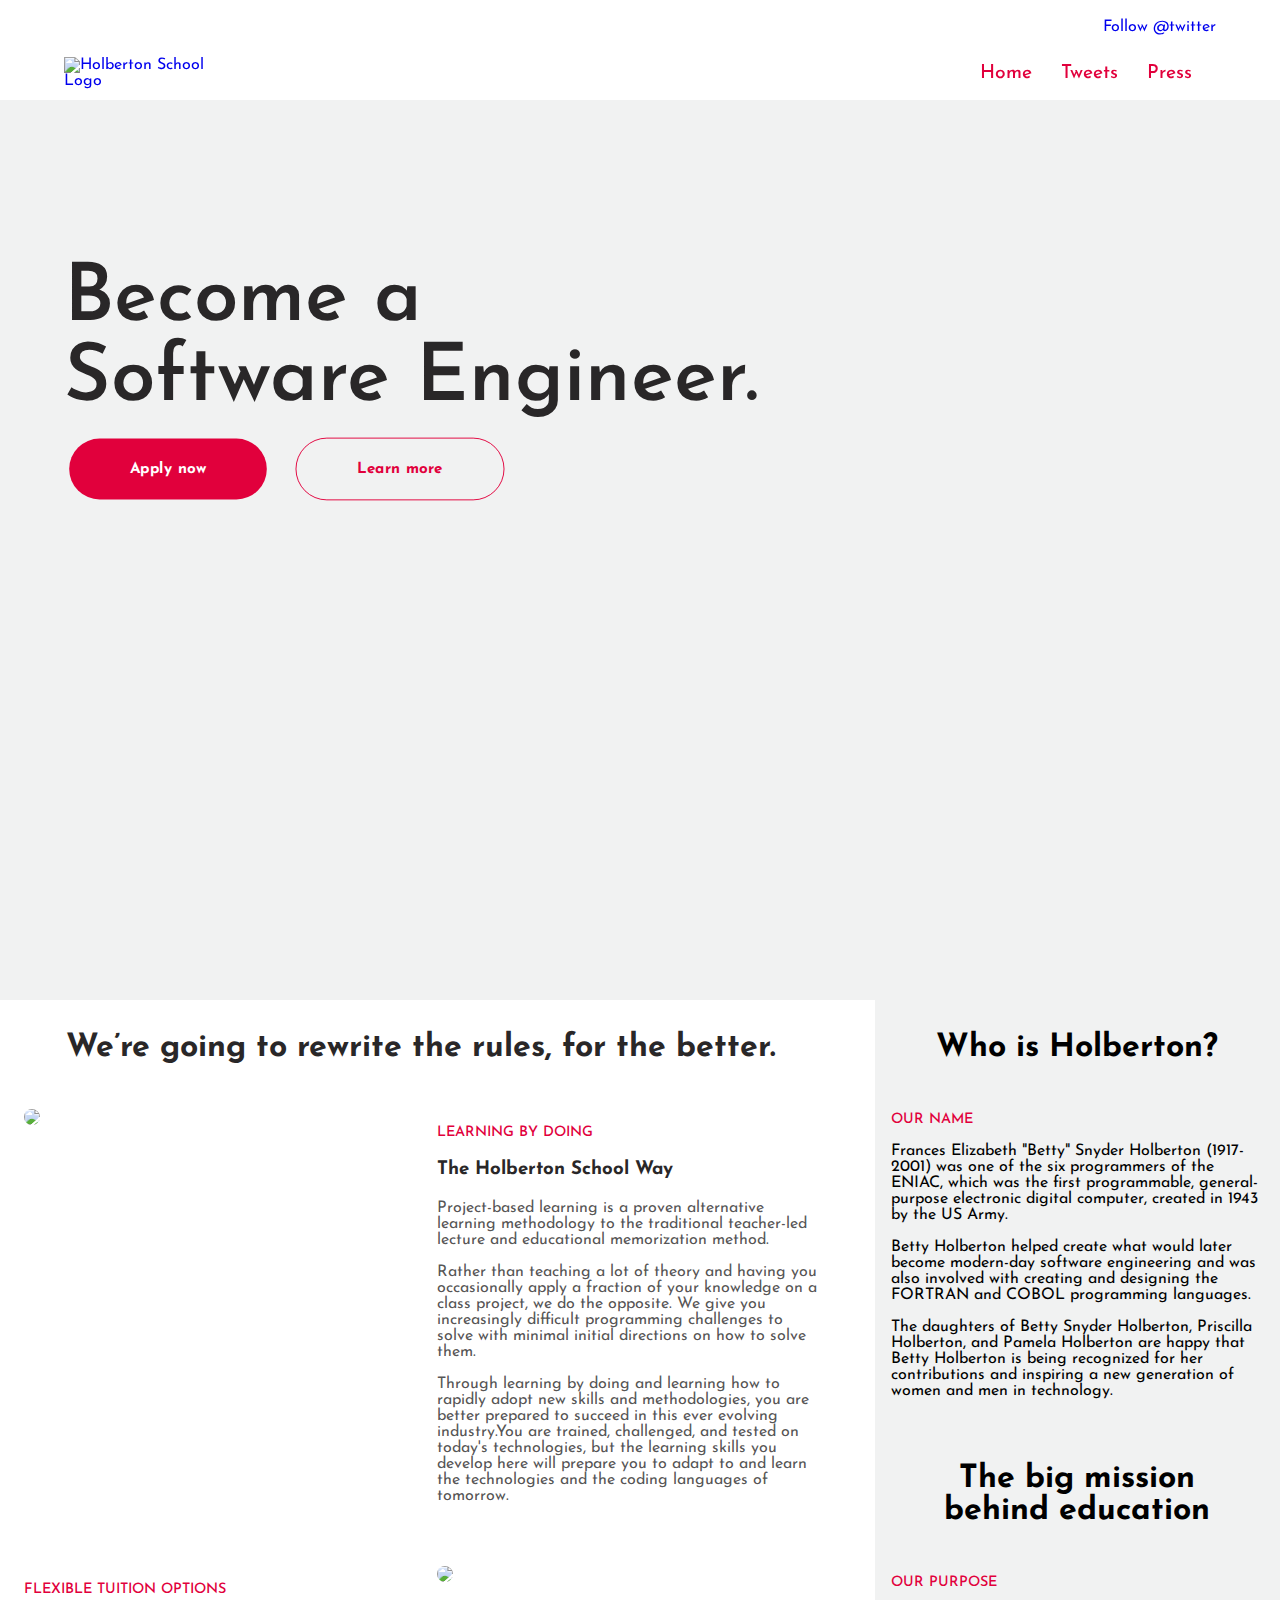
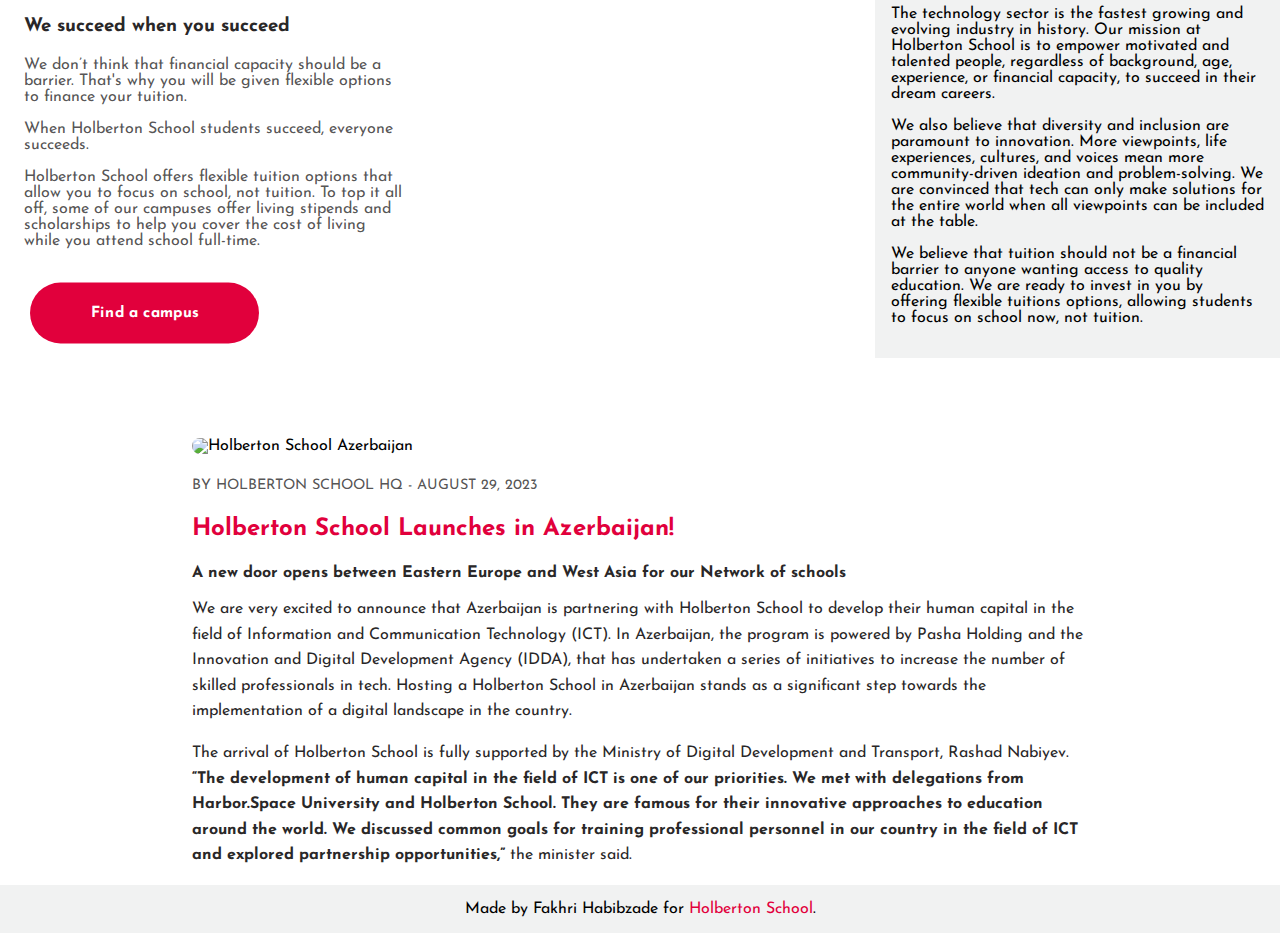
==== commit 5a795b58: "press page added (finally :) )" ====
--- a/index.html
+++ b/index.html
@@ -47,6 +47,7 @@
           <ul>
             <li><a href="index.html">Home</a></li>
             <li><a href="tweets.html">Tweets</a></li>
+            <li><a href="press.html">Press</a></li>
           </ul>
         </nav>
       </div>
--- a/css/style.css
+++ b/css/style.css
@@ -88,7 +88,7 @@
     color: black;
 }
 
-section{
+.home-page section{
     height: 100vh;
 }
 
@@ -250,6 +250,9 @@
     color: var(--primary-color);
 }
 
+
+/* Tweets.html */
+
 .tweets-page{
     text-align: center;
 }
@@ -260,6 +263,260 @@
     padding: 1rem 0;
 }
 
+
+
+/* Press.html */
+
+.hero-press{
+    display: grid;
+    grid-template-columns: repeat(2, 1fr);
+    padding: 5rem 0;
+}
+
+.hero-press .left img{
+    width: 100%;
+    height: 400px;
+    border-radius: 10px 25px 25px 10px;
+}
+
+.hero-press .right{
+    padding: 0 3rem;
+}
+
+.hero-press .right h1{
+    color: var(--primary-text-color);
+    font-size: 5rem;
+    margin: 2rem 0;
+    text-align: left;
+}
+
+.hero-press .right p{
+    font-size: 1.3rem;
+    color: var(--secondary-text-color);
+    line-height: 1.5;
+}
+
+.divider-grey{
+    width: 100%;
+    height: 100px;
+    background: url('https://uploads-ssl.webflow.com/6105315644a26f77912a1ada/610599c2a1cb34f002714d61_waves.svg');
+    background-position: 100% 100%;
+    background-size: 200% 100px;
+    transform: rotate(180deg);
+}
+
+.divider-red,
+.divider-red-reverse{
+    background-color: var(--background-color)!important;
+    background: url('https://uploads-ssl.webflow.com/6105315644a26f77912a1ada/610595c425bbb701519b65fe_wavesNegative.svg');
+    height: 100px;
+    background-color: rgba(0, 0, 0, 0);
+    background-position: 100% 100%;
+    background-size: 200% 100px;
+}
+
+.divider-red-reverse{
+    transform: rotate(180deg);
+}
+
+.featured-articles{
+    background-color: var(--background-color);
+    padding: 2rem 0;
+}
+
+
+.featured-articles h2{
+    text-align: center;
+    font-size: 3rem;
+    font-weight: 400;
+    color: var(--primary-text-color);
+    padding: 3rem 0 5rem;
+}
+
+.featured-articles h2 span{
+    font-weight: bold;
+}
+
+.featured-articles .article-list{
+    height: 400px;
+    display: grid;
+    grid-template-columns: repeat(2, 1fr);
+    border-radius: 25px;
+    background-color: #fff;
+    transition: 0.3s;
+    box-shadow: 0 5px 15px rgb(41 39 40 / 20%);
+    overflow: hidden;
+    cursor: pointer;
+    margin-bottom: 3rem;
+}
+
+.featured-articles .article-list:hover,
+.tabs-content .tabs-item:hover{
+    box-shadow: 0 5px 15px rgb(30 61 96 / 3%);
+    transform: translateY(-1rem);
+}
+.featured-articles .article-list .left{
+    overflow: hidden;
+    position: relative;
+}
+
+.featured-articles .article-list .left img{
+    width: 100%;
+    height: 100%;
+    transition: 0.5s;
+    border-radius: 25px 0 0 25px;
+    transform: scale(1);
+    object-fit: cover;
+    vertical-align: middle;
+}
+
+.featured-articles .article-list:hover img{
+    transform: scale(1.1);
+}
+
+.featured-articles .article-list .left .article-date{
+    position: absolute;
+    top: 1rem;
+    left: 1rem;
+}
+
+.featured-articles .article-list .left .article-date .date,
+.featured-articles .article-list .left .article-date .article-category{
+    display: inline-block;
+    background-color: #fff;
+    color: var(--primary-color);
+    border-radius:20px;
+    padding: 0.7rem;
+    margin-right: 0.7rem;
+}
+.featured-articles .article-list .left .article-date .article-category{
+    background-color: var(--primary-color);
+    color: #fff;
+}
+
+.featured-articles .article-list .right{
+    padding: 7rem 3rem;
+}
+
+.featured-articles .article-list .right h3{
+    color: var(--primary-text-color);
+    font-size: 1.6rem;
+    transition: 0.3s;
+    margin-bottom: 1rem;
+}
+
+.featured-articles .article-list:hover h3{
+    color: var(--primary-color);
+}
+
+.featured-articles .article-list .right p{
+    font-size: 1.3rem;
+    line-height: 1.6rem;
+    color: var(--secondary-text-color);
+}
+
+
+.kit{
+    height: 200px;
+    text-align: center;
+    color: #fff;
+    background-color: var(--primary-color);
+    display: flex;
+    align-items: center;
+}
+
+
+.kit h2{
+    font-size: 3rem;
+    word-spacing: 2px;
+    font-weight: normal;
+    display: inline-block;
+    margin-right: 1rem;
+}
+.kit a{
+    display: inline-block;
+    color: #fff;
+    font-size: 1.4rem;
+    border-radius: 40px;
+    border: 1px solid #fff;
+    padding: 1.5rem 3rem;
+    transform: scale(1);
+    transition: 0.3s;
+}
+
+.kit a:hover{
+    transform: scale(1.05);
+}
+
+.articles{
+    background-color: var(--background-color);
+    padding-bottom: 2rem;
+}
+
+.articles h2{
+    font-size: 3rem;
+    font-weight: bold;
+    color: var(--primary-text-color);
+}
+.tabs-menu{
+    margin: 3rem 0;
+}
+
+.tabs-menu a{
+    color: var(--primary-color);
+    font-weight: 600;
+    border: 1px solid var(--primary-color);
+    border-radius: 40px;
+    padding: 0.7rem 2rem;
+    margin-right: 1rem;
+    transition: 0.3s;
+}
+.tabs-menu a.active{
+    background-color: var(--primary-color);
+    color: #fff;
+}
+.tabs-menu a:hover:not(.active){
+    background-color: #9a0029;
+    color: #fff;
+    border: none;
+}
+
+.tabs-content{
+    display: grid;
+    grid-template-columns: repeat(2, 1fr);
+    gap: 2rem;
+}
+
+.tabs-content .tabs-item{
+    display: block;
+    background-color: #fff;
+    box-shadow: 0 5px 15px rgb(41 39 40 / 20%);
+    padding: 3rem 2rem;
+    border-radius: 15px;
+    transition: transform 0.5s;
+}
+
+.tabs-content .tabs-item h3{
+    color: var(--primary-color);
+    font-size: 1.5rem;
+    line-height: 1.5;
+}
+
+.tabs-content .tabs-item  p{
+    font-size: 1.3rem;
+    color: var(--secondary-text-color);
+    line-height: 1.3;
+    margin: 1rem 0;
+}
+
+.tabs-content .tabs-about .btn{
+    padding: 0.8rem 1.5rem;
+}
+
+
+.tabs-content .tabs-about .btn:hover{
+    transform: scale(0.95)!important;
+}
 @media screen and (max-width: 1025px){
 
     
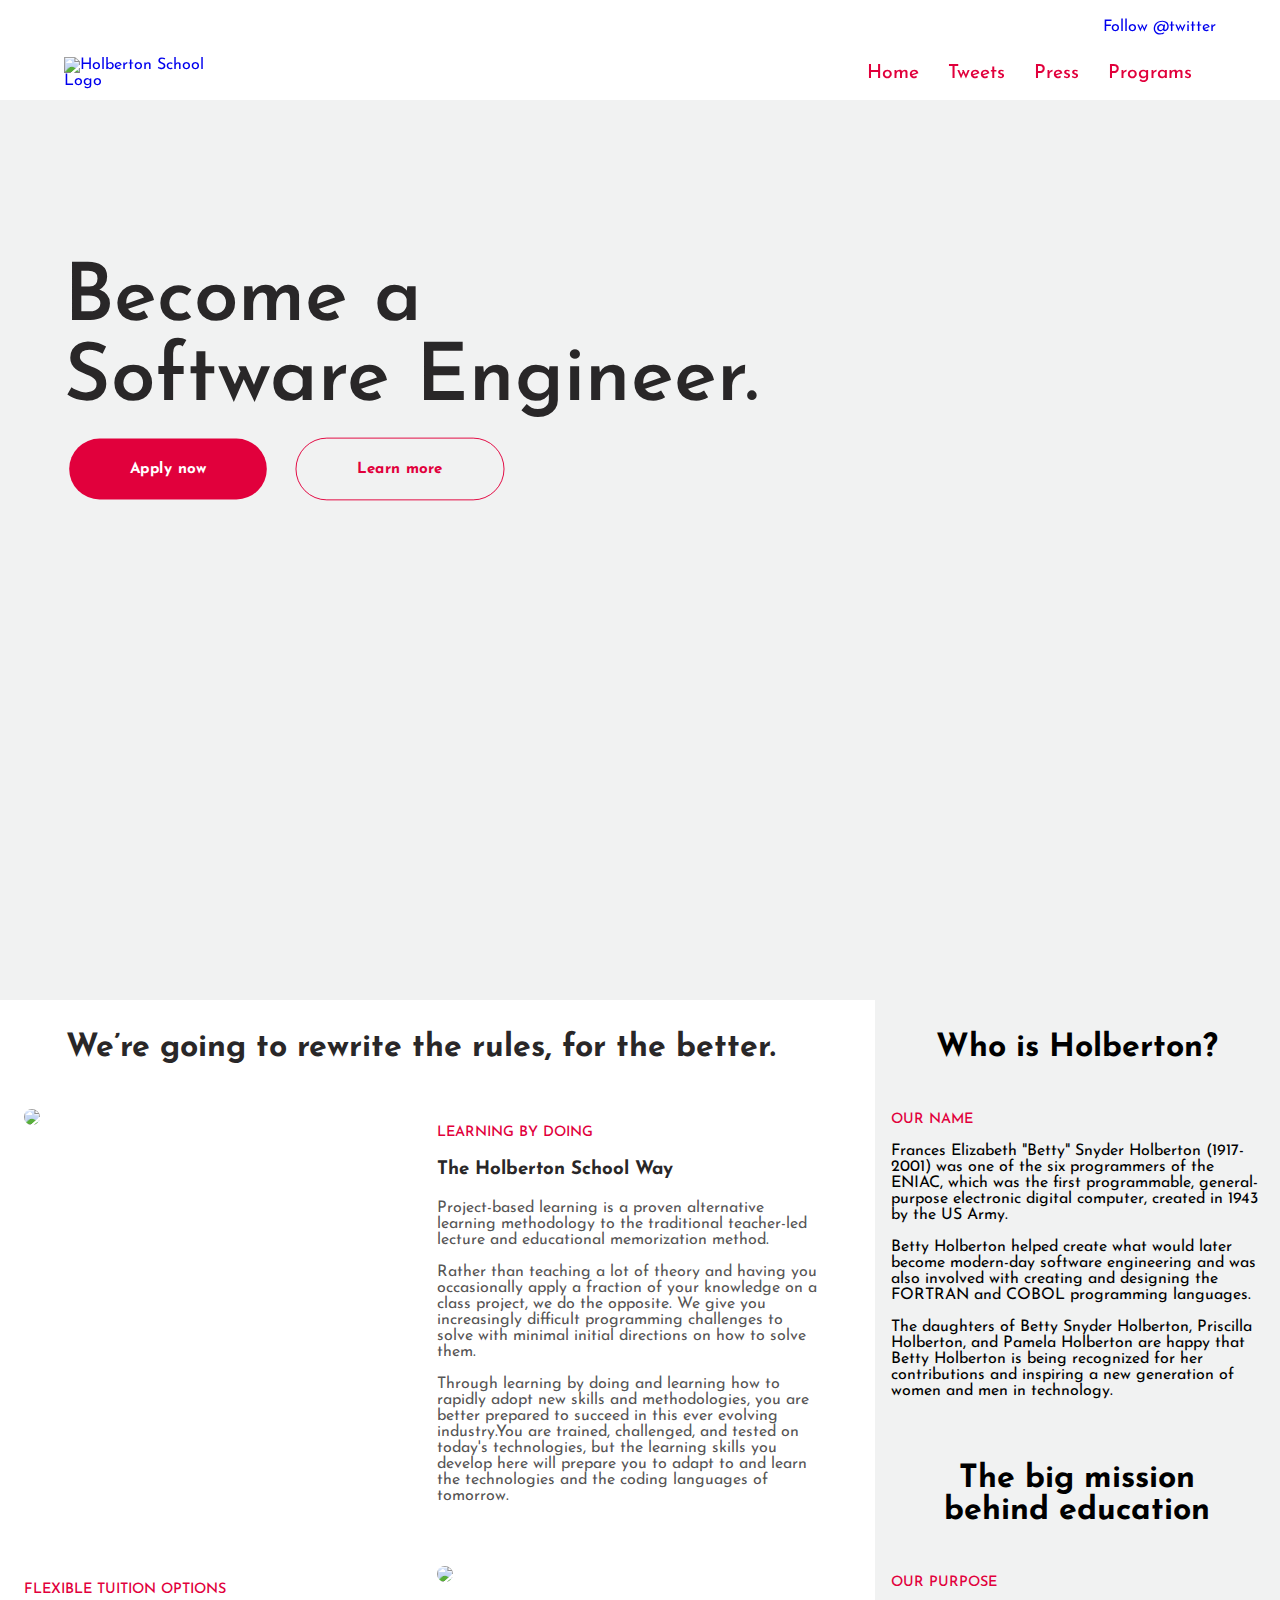
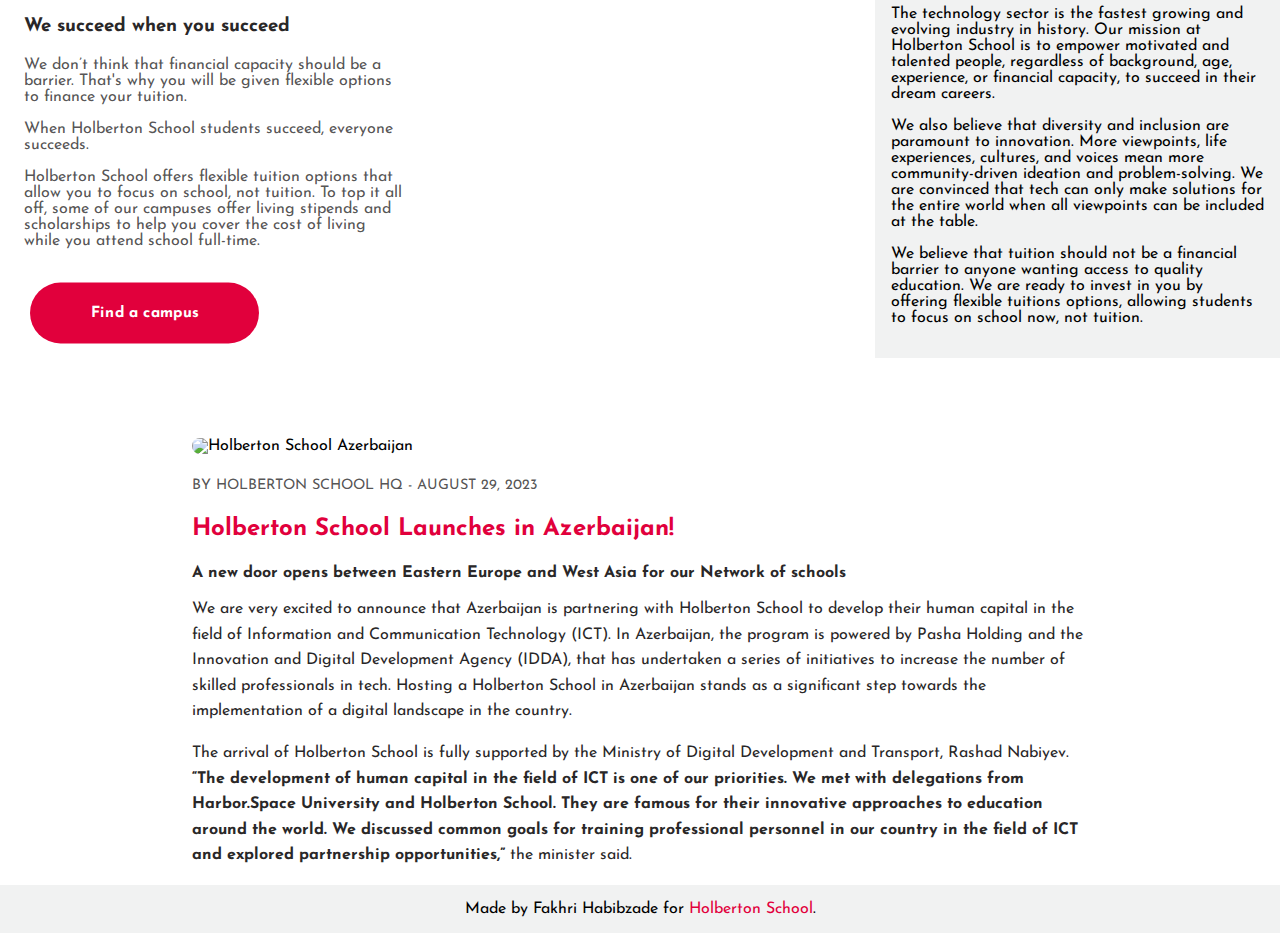
==== commit 65f3e6f8: "programs.html added" ====
--- a/index.html
+++ b/index.html
@@ -48,6 +48,7 @@
             <li><a href="index.html">Home</a></li>
             <li><a href="tweets.html">Tweets</a></li>
             <li><a href="press.html">Press</a></li>
+            <li><a href="programs.html">Programs</a></li>
           </ul>
         </nav>
       </div>
--- a/css/style.css
+++ b/css/style.css
@@ -380,8 +380,7 @@
     left: 1rem;
 }
 
-.featured-articles .article-list .left .article-date .date,
-.featured-articles .article-list .left .article-date .article-category{
+.featured-articles .article-list .left .article-date div{
     display: inline-block;
     background-color: #fff;
     color: var(--primary-color);
@@ -460,6 +459,7 @@
 }
 .tabs-menu{
     margin: 3rem 0;
+    display: flex;
 }
 
 .tabs-menu a{
@@ -517,21 +517,238 @@
 .tabs-content .tabs-about .btn:hover{
     transform: scale(0.95)!important;
 }
+
+/* Programs Page */
+
+.programs-page .hero{
+    padding-bottom: 3rem;
+}
+.programs-page .hero p{
+    font-size: 1.8rem;
+    color: var(--secondary-text-color);
+    margin: 2rem 0;
+}
+
+.programs-page .skills {
+    padding: 6rem 0;
+    background-color: var(--background-color);
+}
+
+.programs-page .skills .container{
+    display: flex;
+}
+
+.programs-page .divider-image{
+    height: 300px;
+    background: url('https://uploads-ssl.webflow.com/6105315644a26f77912a1ada/62543ee5f185db4d60b4735b_programs%20holberton%20school.png');
+    background-position: 50%;
+    background-size: cover;
+    transform: rotateY(-180deg);
+}
+.programs-page .skills .left,
+.programs-page .skills .right{
+    width: 100%;
+}
+
+.programs-page .skills .left h2{
+    font-size: 3rem;
+    font-weight: normal;
+    color: var(--primary-text-color);
+    line-height: 1.3;
+}
+
+.programs-page .skills .left p{
+    font-size: 1.3rem;
+    color: var(--secondary-text-color);
+    line-height: 1.3;
+    margin: 2rem 0;
+}
+
+.programs-page .skills .right .skill-card{
+    height: 100px;
+    width: 80%;
+    background-color: #fff;
+    padding: 1.5rem 1rem;
+    border-radius: 20px;
+    box-shadow: 4px 4px 15px rgb(41 39 40 / 20%);
+    margin: 0 auto;
+    margin-bottom: 2rem;
+    overflow: hidden;
+    transition: height 0.5s;
+}
+
+.programs-page .skills .right .card-head{
+    display: flex;
+    align-items: center;
+    justify-content: space-between;
+    cursor: pointer;
+    margin-bottom: 2rem;
+}
+
+
+.programs-page .skills .right .card-head .card-icon,
+.programs .options .icon{
+    width: 50px;
+    height: 50px;
+    background-color: #ffebf0;
+    border-radius: 48px;
+    margin-right: 16px;
+    padding: 5px 0;
+    display: flex;
+    align-items: center;
+    justify-content: center;
+}
+
+
+.programs-page .skills .right .card-head .card-icon img{
+    width: 60%;
+}
+
+.programs-page .skills .right .card-head h3{
+    color: var(--primary-text-color);
+    font-size: 1.4rem;
+    text-align: left;
+    flex-grow: 1;
+}
+
+.programs-page .skills .right .card-text{
+    font-size: 1.3rem;
+    line-height: 1.3;
+    color: var(--secondary-text-color);
+}
+
+.programs-page .divider-red-reverse{
+    background-color: unset!important;
+}
+
+.programs-page .programs{
+    padding: 5rem 0;
+}
+
+.programs-page .programs h2{
+    text-align: center;
+    font-weight: normal;
+    font-size: 3rem;
+}
+
+
+.programs-page .programs .program-list{
+    display: grid;
+    grid-template-columns: repeat(3, 1fr);
+    margin: 2rem 0;
+}
+
+.programs-page .program-list button{
+    border: none;
+    border-radius: 25px;
+    font-size: 1.1rem;
+    color: var(--primary-text-color);
+    cursor: pointer;
+}
+
+.programs-page .program-list button.primary-btn{
+    color: #fff;
+}
+
+.programs-page .program-list button.btn:hover{
+    transform: scale(0.95);
+}
+
+.programs-page .program-content{
+    display: flex;
+    box-shadow: 4px 4px 15px rgb(41 39 40 / 10%);
+    border-radius: 20px;
+}
+
+.programs-page .program-content .left{
+    width: 32%;
+}
+.programs-page .program-content .right{
+    width: 68%;
+}
+
+.programs-page .program-content .left img{
+    width: 100%;
+    height: 100%;
+    object-fit: cover;
+    border-top-left-radius: 20px;
+    border-bottom-left-radius: 20px;
+}
+
+.programs-page .program-content .right{
+    padding: 3rem 2rem;
+}
+
+.programs-page .program-content .right h2{
+    text-align: left;
+    font-weight: 600;
+    color: var(--primary-color);
+    margin-bottom: 2rem;
+}
+
+.programs-page .program-content .right p.teaser{
+    color: #8e898b;
+    font-weight: 500;
+    font-size: 2rem;
+    margin-bottom: 2rem;
+}
+
+
+.programs-page .program-content .right p{
+    color: var(--secondary-text-color);
+    font-size: 1.4rem;
+    line-height: 1.4;
+}
+
+
+.programs-page .program-content .options{
+    display: flex;
+    align-items: center;
+    margin: 2rem 0;
+}
+
+.programs-page .program-content .options .icon{
+    margin-right: 2rem;
+    flex: none;
+}
+
+
+.programs-page .program-content .options p{
+    color: #8e898b;
+    font-size: 1.2rem;
+}
+
+
+
 @media screen and (max-width: 1025px){
-
-    
+    header{
+        height: 120px;
+    }
+    .header-wrapper .logo{
+        grid-column: 1/3;
+        margin: 1rem auto;
+    }
+
+    header nav ul{
+        text-align: center;
+    }
+
     .home-page,
-    .home-page .content{
+    .home-page .content,
+    .tabs-content,
+    .header-wrapper,
+    .hero-press,
+    .featured-articles .article-list{
         grid-template-columns: repeat(1, 1fr);
     }
 
-    .hero{
+    .home-page .hero{
         height: 50vh;
         background-size: 30%;
         background-position: right center;
     }
     
-    .hero h1{
+    .home-page .hero h1{
         font-size: 36px;
         padding-top: 7rem;
     }
@@ -555,4 +772,51 @@
     .home-page article img{
         width: 80%;
     }
-}
+
+    .tabs-menu{
+        flex-direction: column;
+    }
+    .tabs-menu a{
+        text-align: center;
+        padding: 1rem 0;
+        margin-bottom: 1rem;
+    }
+
+    
+    .hero-press .left{
+        margin: 0 1rem;
+    }
+
+    .hero-press .left img{
+        border-radius: 25px;
+    }
+
+    
+    .featured-articles .article-list{
+        height: max-content;
+    }
+    
+    .featured-articles .article-list .left img{
+        border-bottom-left-radius: 0;
+        border-bottom-right-radius: 0;
+    }
+    
+    .featured-articles .article-list .right{
+        padding: 2rem 1rem;
+    }
+
+    .featured-articles .article-list .left .article-date div{
+        display: block;
+        margin-bottom: 0.7rem;
+    }
+
+    .articles h2{
+        text-align: center;
+    }
+
+    .tabs-content .tabs-about a{
+        display: block;
+        width: max-content;
+    }
+    
+}
